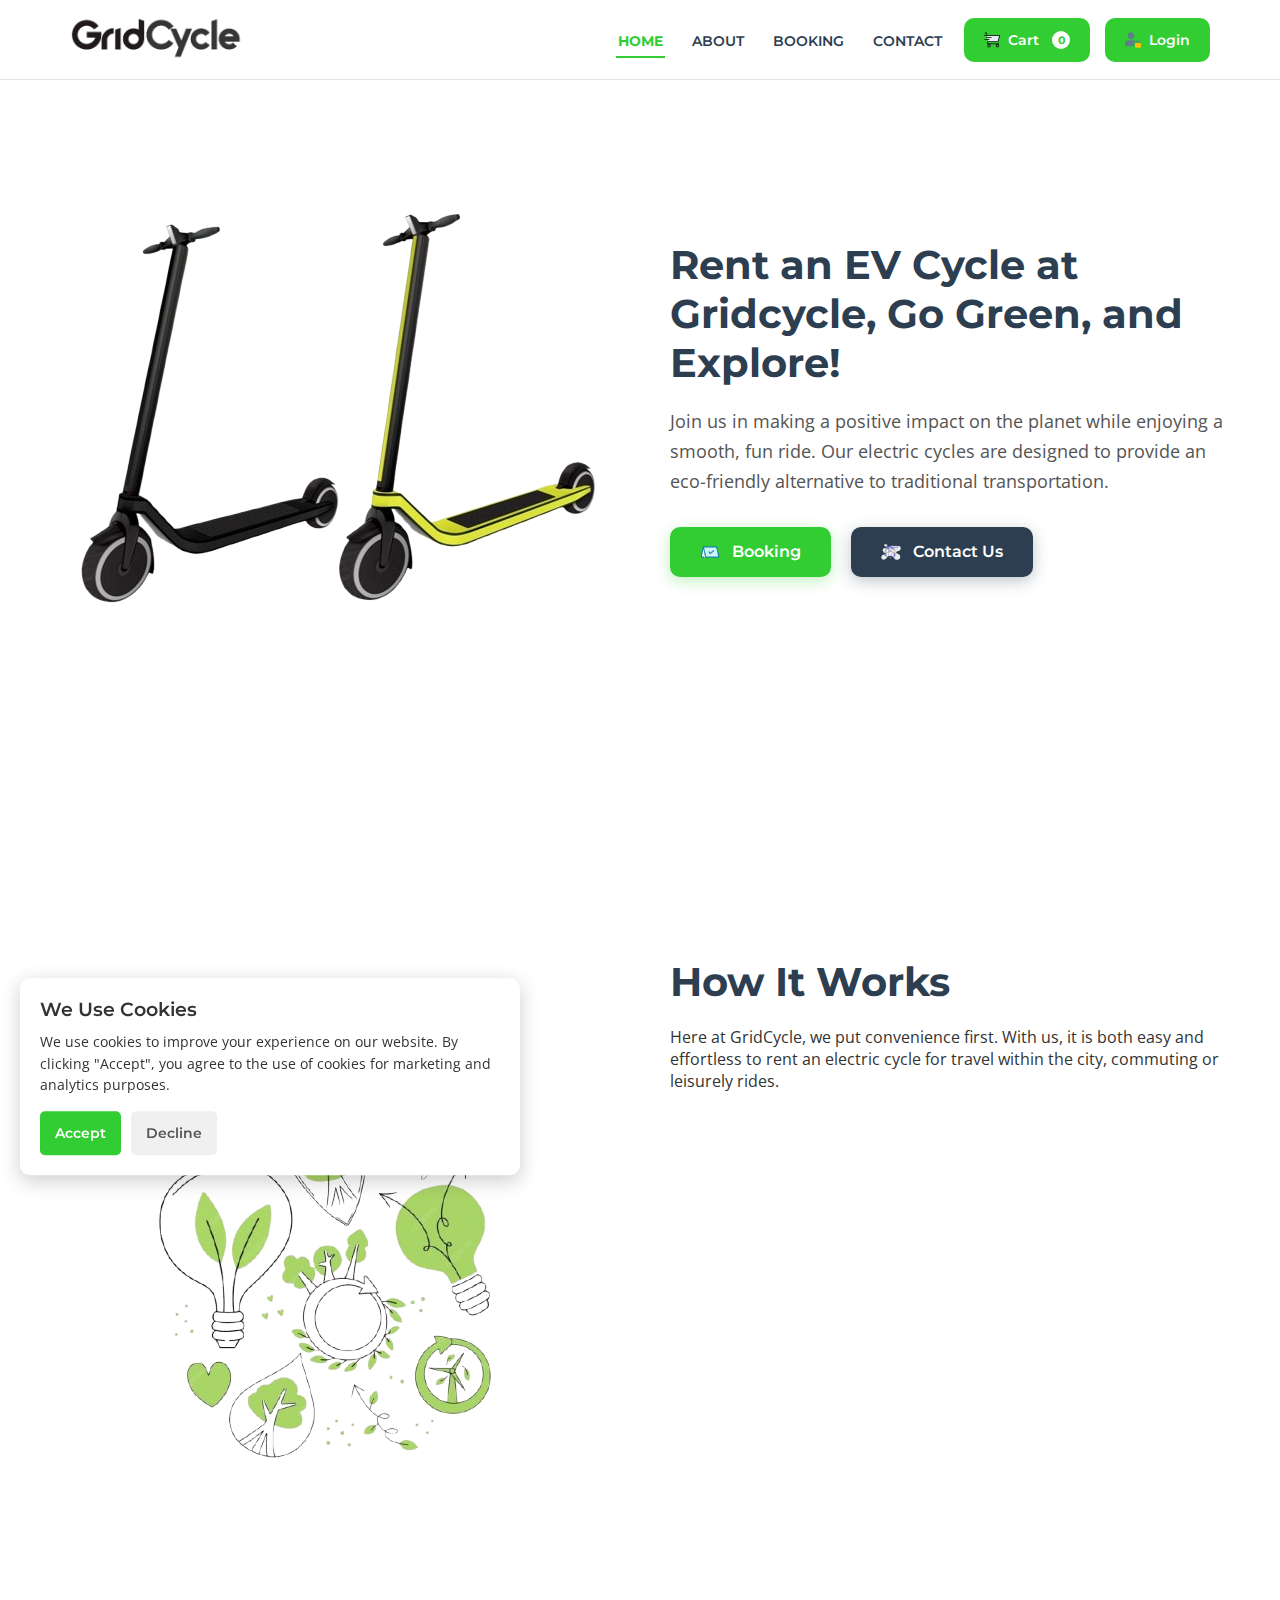
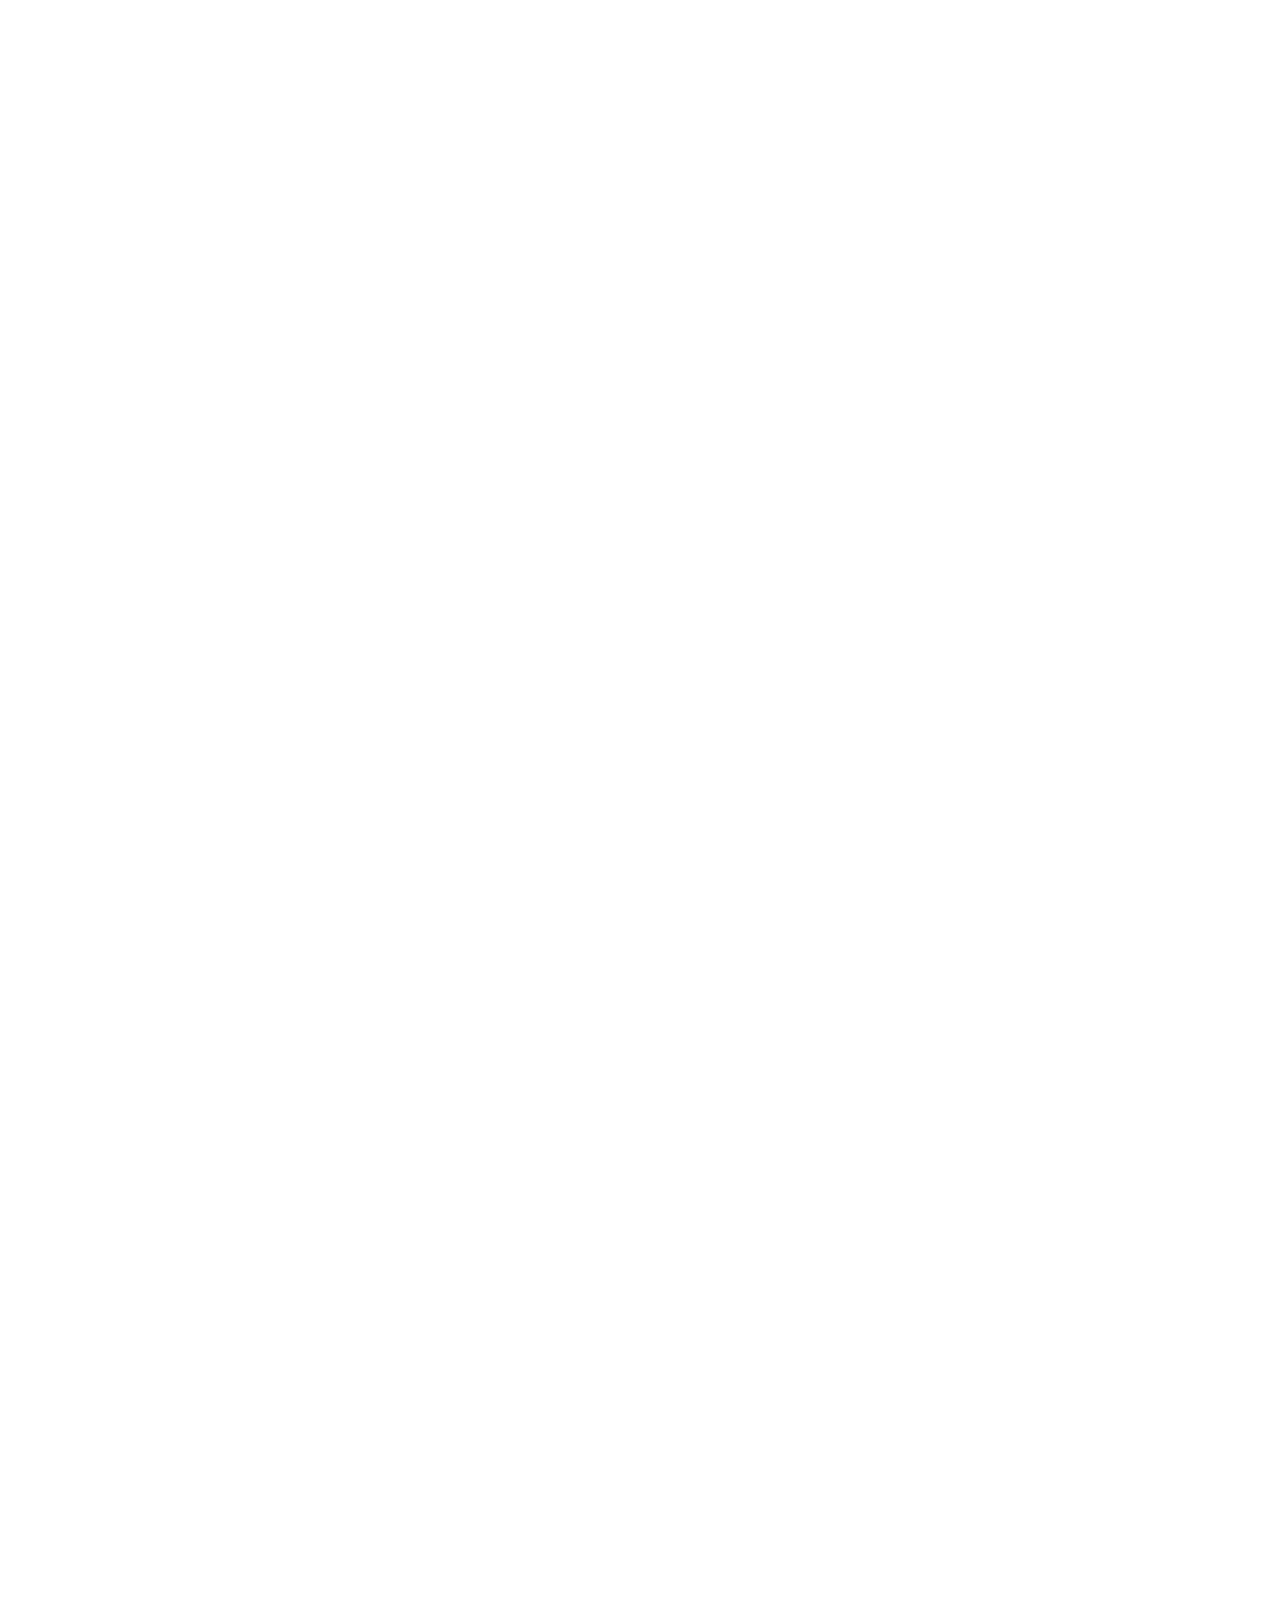
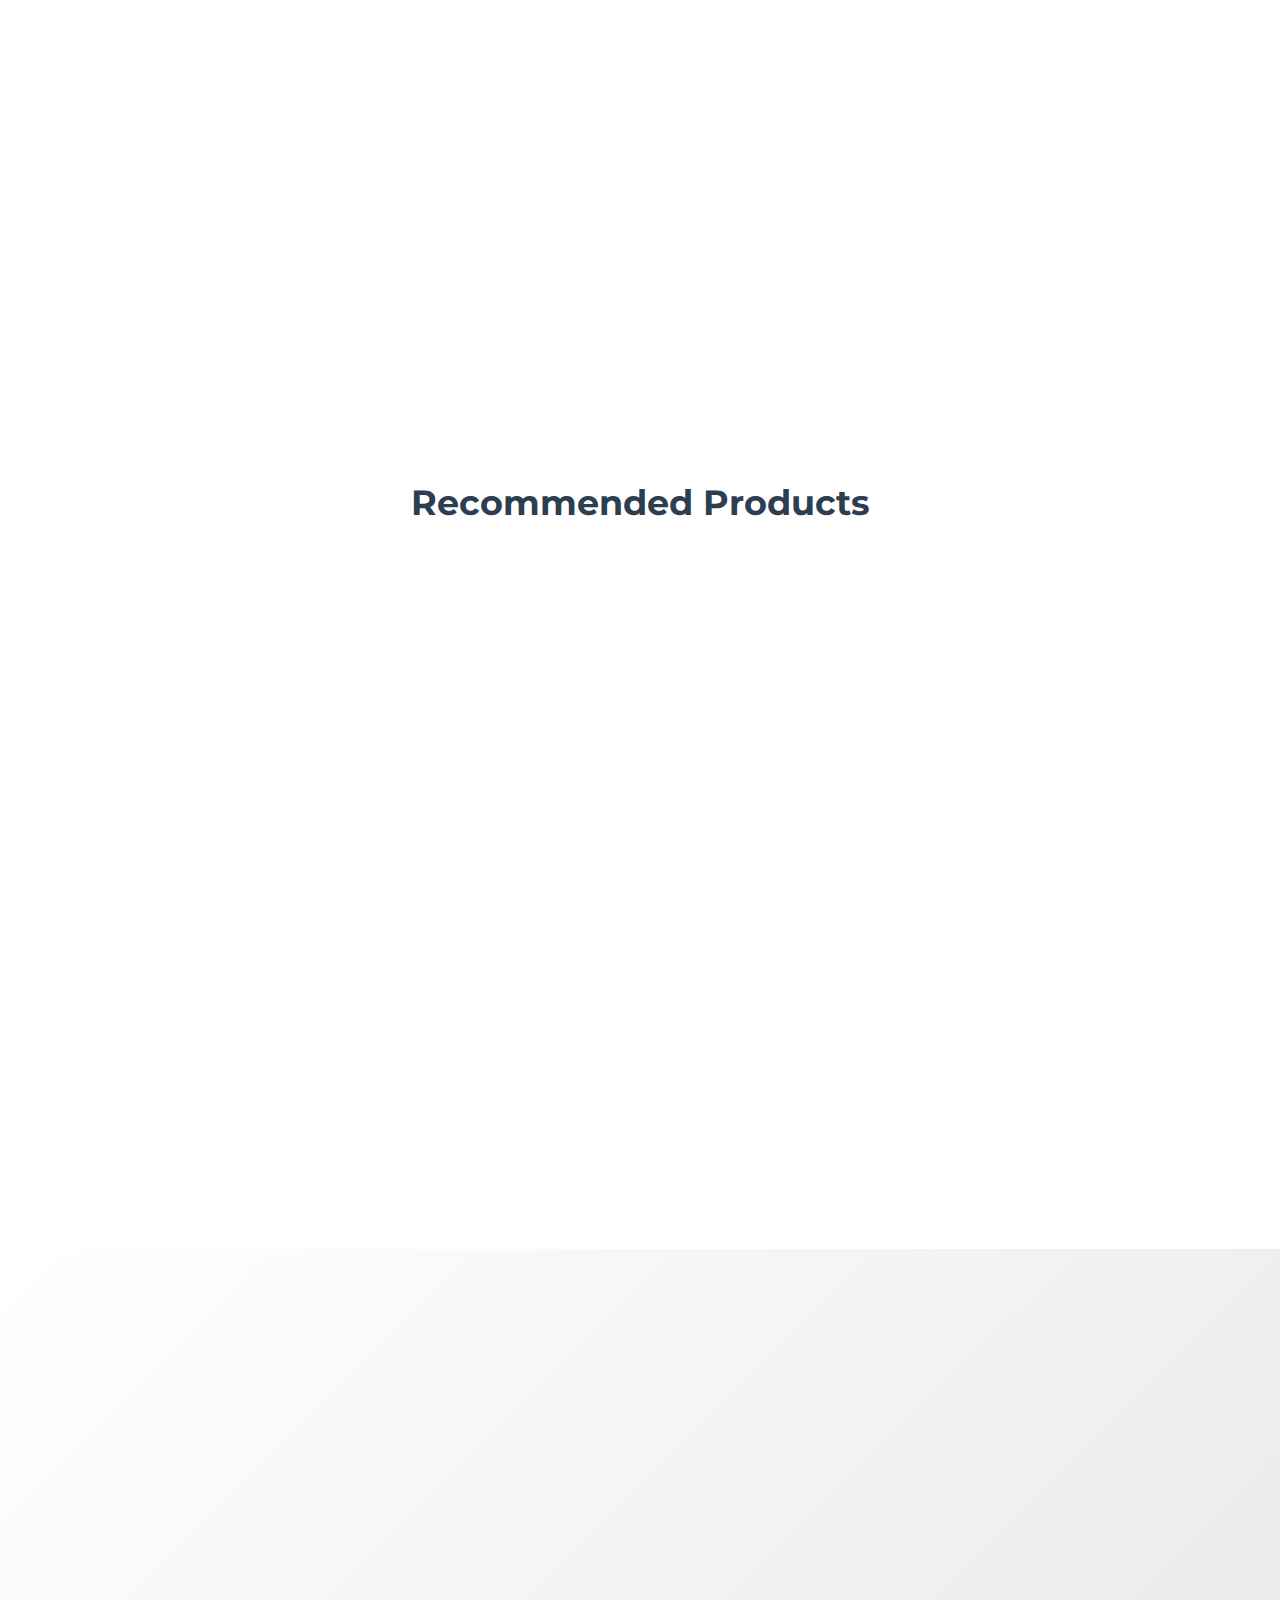
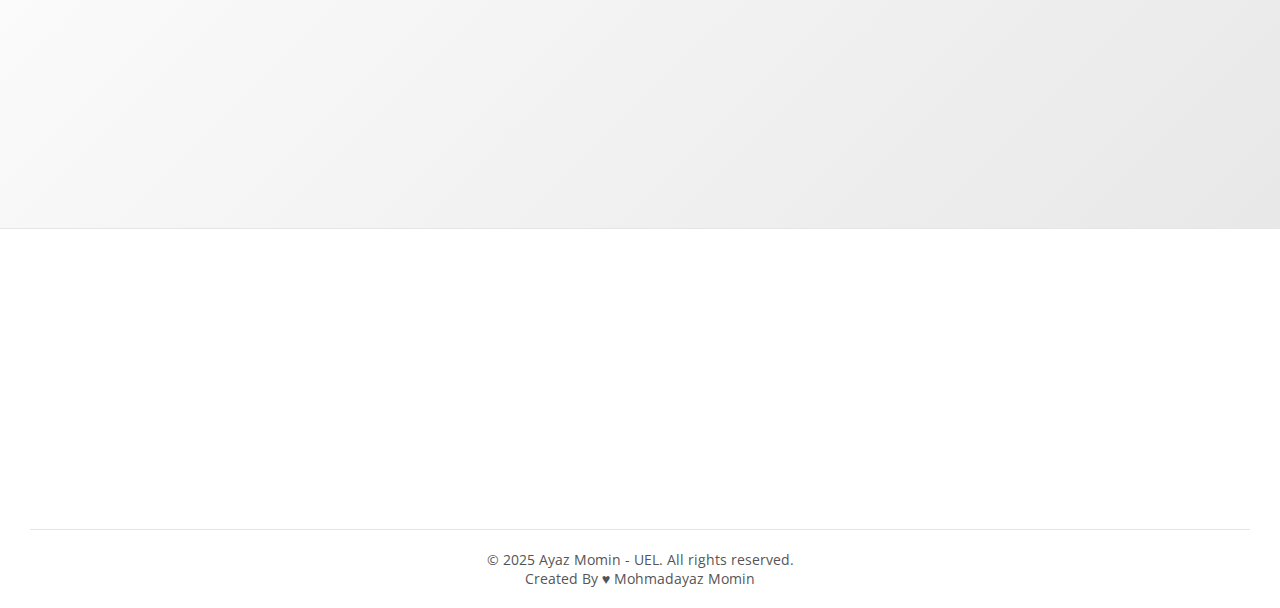
==== index.html @ 5d43e517 "Initial commit" ====
<!DOCTYPE html>
<html lang="en">
   <head>
      <meta charset="UTF-8" />
      <meta name="viewport" content="width=device-width, initial-scale=1.0, minimum-scale=1.0, maximum-scale=1.0, user-scalable=no" />
      <meta name="apple-mobile-web-app-capable" content="yes" />
      <title>Gridcycle - EV Bike Rentals</title>
      <link rel="stylesheet" href="https://cdnjs.cloudflare.com/ajax/libs/font-awesome/6.0.0/css/all.min.css" />
      <link href="https://fonts.googleapis.com/css2?family=Montserrat:wght@300;400;600;700&family=Open+Sans:wght@300;400;600&display=swap" rel="stylesheet" />
      <link rel="stylesheet" href="assets/css/style.css"/>
      <link rel="icon" href="assets/img/favico.ico" />
   </head>
   <body>
      <nav id="navbar">
         <div class="nav-wrapper">
            <div class="logo">
               <a href="index.html"><img src="assets/img/logo.png" alt="Logo" /></a>
            </div>
            <div class="nav-content-right">
               <ul id="menu">
                  <li><a href="index.html" class="active">Home</a></li>
                  <li><a href="about.html">About</a></li>
                  <li><a href="booking.html">Booking</a></li>
                  <li><a href="contact.html">Contact</a></li>
                  <div class="mobile-nav-buttons">
                     <button class="nav-btn cart-btn" id="cartButton">
                     <img src="assets/img/icons/cart.png" alt="Cart" class="btn-icon" />
                     <span>Cart</span>
                     <span class="cart-count" id="cartCount">0</span>
                     </button>
                     <button class="nav-btn login-btn" id="loginButton">
                     <img src="assets/img/icons/user.png" alt="Login" class="btn-icon" />
                     <span>Login</span>
                     </button>
                  </div>
               </ul>
               <div class="nav-buttons">
                  <button class="nav-btn cart-btn" id="cartButton">
                  <img src="assets/img/icons/cart.png" alt="Cart" class="btn-icon" />
                  <span>Cart</span>
                  <span class="cart-count" id="cartCount">0</span>
                  </button>
                  <button class="nav-btn login-btn" id="loginButton">
                  <img src="assets/img/icons/user.png" alt="Login" class="btn-icon" />
                  <span>Login</span>
                  </button>
               </div>
               <div id="hamburger">
                  <span></span>
                  <span></span>
                  <span></span>
               </div>
            </div>
         </div>
      </nav>
      <div class="toast-container" id="toastContainer"></div>
      <section class="hero-section first-hero">
         <div class="hero-container">
            <div class="hero-image">
               <img src="assets/img/cyle-m.png" alt="Electric Cycle" />
            </div>
            <div class="hero-text">
               <h1 class="heading">
                  Rent an EV Cycle at Gridcycle, Go Green, and Explore!
               </h1>
               <p class="lead">
                  Join us in making a positive impact on the planet while enjoying a
                  smooth, fun ride. Our electric cycles are designed to provide an
                  eco-friendly alternative to traditional transportation.
               </p>
               <div class="button-group">
                  <button class="btn primary-btn" id="openBookingModal">
                  <img
                     src="assets/img/icons/reserved.png"
                     alt="Booking"
                     class="btn-icon-large"
                     />
                  <span>Booking</span>
                  </button>
                  <button class="btn secondary-btn">
                  <img
                     src="assets/img/icons/call-center.png"
                     alt="Contact"
                     class="btn-icon-large"
                     />
                  <span>Contact Us</span>
                  </button>
               </div>
            </div>
         </div>
      </section>
      <section class="hero-section how-it-works">
         <div class="hero-container">
            <div class="hero-image">
               <img src="assets/img/how-it-works.png" alt="How It Works" />
            </div>
            <div class="hero-text">
               <h1 class="heading">How It Works</h1>
               <p class="subtext">Here at GridCycle, we put convenience first. With us, it is both easy and effortless to
                  rent an electric cycle for travel within the city, commuting or leisurely rides.
               </p>
               <ul class="features-list">
                  <li class="feature-item">
                     <div class="feature-bullet"></div>
                     <div class="feature-content">
                        <h3 class="feature-title">Pick the Right Cycle for You</h3>
                        <p class="feature-desc">
                           Head over to our website and navigate through
                           our inventory of electric cycles via book now page. Our collection contains
                           multiple models, so whether you want a fast riding e-bike for long journeys, or
                           a Cruiser City Bike for a short trip around the city, we have it all. Based on your
                           bicycling preferences, select the cycle which you deem most appropriate.
                        </p>
                     </div>
                  </li>
                  <li class="feature-item">
                     <div class="feature-bullet"></div>
                     <div class="feature-content">
                        <h3 class="feature-title">Select the Rental Date & Time</h3>
                        <p class="feature-desc">After choosing your cycle, it's time to check
                           what rental period would suit you best. To make it as convenient as possible,
                           we also cater to flexible rental durations, so feel free to select anywhere from
                           a couple of hours to a full day, or longer.
                        </p>
                     </div>
                  </li>
                  <li class="feature-item">
                     <div class="feature-bullet"></div>
                     <div class="feature-content">
                        <h3 class="feature-title">Reserve a Cycle</h3>
                        <p class="feature-desc">Now that you have made a selection on the cycle and rental
                           duration, it's time to book the ride. We guarantee that it will take you just a
                           couple of clicks.It is time to go on the road. As long as the battery is fully
                           charged , you are good to go.
                        </p>
                     </div>
                  </li>
               </ul>
            </div>
         </div>
      </section>
      <section class="hero-section why-choose">
         <div class="hero-container">
            <div class="hero-image">
               <img src="assets/img/why-choose.png" alt="Why Choose GridCycle" />
            </div>
            <div class="hero-text">
               <h1 class="heading">Why Choose GridCycle?</h1>
               <p class="subtext">
                  GridCycle is not just any electric cycle rental service; we are your partner in eco-
                  friendly transportation solutions.
               </p>
               <ul class="features-list">
                  <li class="feature-item">
                     <div class="feature-bullet"></div>
                     <div class="feature-content">
                        <h3 class="feature-title">Unmatched Convenience</h3>
                        <p class="feature-desc">Renting an electric cycle is made so simple with us.
                           You can find, select, and book your ride with just a few clicks on our
                           comprehensive website. Be it a quick escape or an extended vacation, you will
                           always appreciate our seamless booking system designed for speed and ease.
                        </p>
                     </div>
                  </li>
                  <li class="feature-item">
                     <div class="feature-bullet"></div>
                     <div class="feature-content">
                        <h3 class="feature-title">Premium E-Bikes</h3>
                        <p class="feature-desc">GridCycle offers a range of high-quality electric cycles, catering to diverse client needs. With meticulous maintenance, they ensure smooth, safe journeys, offering both speedy and comfortable models for long-distance and city rides.</p>
                     </div>
                  </li>
                  <li class="feature-item">
                     <div class="feature-bullet"></div>
                     <div class="feature-content">
                        <h3 class="feature-title">Flexible Plans</h3>
                        <p class="feature-desc">We offer flexible rental durations, catering to various customer needs, including multi-day and hourly rentals, with reasonable rates for short or long cycles.</p>
                     </div>
                  </li>
               </ul>
            </div>
         </div>
      </section>
      <section class="hero-section who-we-are">
         <div class="hero-container">
            <div class="hero-image">
               <img src="assets/img/who-we-are.png" alt="Who We Are" />
            </div>
            <div class="hero-text">
               <h1 class="heading">Who We Are</h1>
               <p class="subtext">
                  We provide eco-friendly electric cycle rentals for convenient,
                  affordable transportation. Our goal is to make cycling accessible
                  while promoting a greener, healthier Earth.
               </p>
               <ul class="features-list">
                  <li class="feature-item">
                     <div class="feature-bullet"></div>
                     <div class="feature-content">
                        <h3 class="feature-title">Sustainable Transport</h3>
                        <p class="feature-desc">We actively try to reduce carbon footprints by offering electric cycles instead of cars, which are more eco-friendly.</p>
                     </div>
                  </li>
                  <li class="feature-item">
                     <div class="feature-bullet"></div>
                     <div class="feature-content">
                        <h3 class="feature-title">Easy Booking</h3>
                        <p class="feature-desc">Through our user-friendly website, renting a cycle can take as little as a few clicks, all the while allowing for flexible durations and pickup or delivery bookings.</p>
                     </div>
                  </li>
                  <li class="feature-item">
                     <div class="feature-bullet"></div>
                     <div class="feature-content">
                        <h3 class="feature-title">Quality Bikes</h3>
                        <p class="feature-desc">With our top of the line, well maintained electric bikes, you are guaranteed a smooth and safe ride every single time.</p>
                     </div>
                  </li>
                  <li class="feature-item">
                     <div class="feature-bullet"></div>
                     <div class="feature-content">
                        <h3 class="feature-title">Transparent Pricing</h3>
                        <p class="feature-desc">Putting the environment at the forefront, we do not charge competitive prices with many hidden fees.</p>
                     </div>
                  </li>
                  <li class="feature-item">
                     <div class="feature-bullet"></div>
                     <div class="feature-content">
                        <h3 class="feature-title">Great Support</h3>
                        <p class="feature-desc">Our friendly team works to make your journey as seamless as possible every step of the way, assisting you however we can.</p>
                     </div>
                  </li>
               </ul>
            </div>
         </div>
      </section>
      <section class="products-section">
         <div class="section-header">
            <h2>Recommended Products</h2>
         </div>
         <div class="products-container">
            <div class="product-card">
               <div class="product-image">
                  <img src="assets/img/products/product-1.png" alt="Gridcycle Pro" />
               </div>
               <h3 class="product-name">Gridcycle Pro</h3>
               <ul class="product-features">
                  <li>40km range</li>
                  <li>3 hour charge</li>
                  <li>Smart display</li>
               </ul>
               <button
                  class="btn primary-btn product-btn book-now-btn"
                  data-product="Gridcycle Pro"
                  data-price="15"
                  >
               Book Now
               </button>
            </div>
            <div class="product-card">
               <div class="product-image">
                  <img src="assets/img/products/product-2.png" alt="Gridcycle Lite" />
               </div>
               <h3 class="product-name">Gridcycle Lite</h3>
               <ul class="product-features">
                  <li>30km range</li>
                  <li>2.5 hour charge</li>
                  <li>Lightweight frame</li>
               </ul>
               <button
                  class="btn primary-btn product-btn book-now-btn"
                  data-product="Gridcycle Lite"
                  data-price="12"
                  >
               Book Now
               </button>
            </div>
            <div class="product-card">
               <div class="product-image">
                  <img src="assets/img/products/product-3.png" alt="Gridcycle Tour" />
               </div>
               <h3 class="product-name">Gridcycle Tour</h3>
               <ul class="product-features">
                  <li>50km range</li>
                  <li>4 hour charge</li>
                  <li>Comfort seat</li>
               </ul>
               <button
                  class="btn primary-btn product-btn book-now-btn"
                  data-product="Gridcycle Tour"
                  data-price="18"
                  >
               Book Now
               </button>
            </div>
         </div>
      </section>
      <section class="cta-section">
         <div class="cta-container">
            <div class="cta-card">
               <h2 class="cta-heading">Try Gridcycle's EV Ride Today</h2>
               <p class="cta-text">
                  Experience the future of transportation with Gridcycle's electric cycles. Enjoy a smooth, eco-friendly ride and discover the convenience of our rental services.
               </p>
               <div class="cta-buttons">
                  <button class="btn cta-btn-white">
                  <i class="fas fa-calendar-check"></i> Book Free Demo
                  </button>
                  <button class="btn cta-btn-green">
                  <i class="fas fa-building"></i> Enterprise Solutions
                  </button>
               </div>
            </div>
         </div>
      </section>
      <footer class="footer">
         <div class="footer-container">
            <div class="footer-left">
               <div class="footer-logo">
                  <img src="assets/img/logo.png" alt="Gridcycle Logo" />
               </div>
               <p class="footer-tagline">Ride Green, Live Clean with GridCycle.</p>
               <div class="footer-contact">
                  <p>24, St George's Avenue, London, United Kindgom</p>
                  <p>Call: +44 7553559944</p>
                  <p>Email: info@gridcycle.com</p>
               </div>
            </div>
            <div class="footer-right">
               <div class="footer-sitemap">
                  <h4>Quick Links</h4>
                  <ul>
                     <li><a href="index.html">Home</a></li>
                     <li><a href="about.html">About</a></li>
                     <li><a href="booking.html">Services</a></li>
                     <li><a href="contact.html">Contact</a></li>
                     <li><a href="cart.html">Cart</a></li>
                     <li><a href="login.html">Login</a></li>
                  </ul>
               </div>
            </div>
         </div>
         <div class="footer-bottom">
            <p>
               &copy; 2025 Ayaz Momin - UEL. All rights reserved.
            </p>
            <p>Created By &#x2665; Mohmadayaz Momin</p>
            </p>
         </div>
      </footer>
      <div class="modal-overlay" id="bookingModal">
         <div class="booking-modal">
            <button class="close-modal" id="closeModal">&times;</button>
            <div class="modal-header">
               <h2>Book Your E-Bike</h2>
            </div>
            <div class="booking-steps">
               <div class="step active" id="step1">
                  <div class="step-number">1</div>
                  <div class="step-title">Select Date</div>
               </div>
               <div class="step" id="step2">
                  <div class="step-number">2</div>
                  <div class="step-title">Select Time</div>
               </div>
               <div class="step" id="step3">
                  <div class="step-number">3</div>
                  <div class="step-title">Duration</div>
               </div>
               <div class="step" id="step4">
                  <div class="step-number">4</div>
                  <div class="step-title">Location</div>
               </div>
               <div class="step" id="step5">
                  <div class="step-number">5</div>
                  <div class="step-title">Review</div>
               </div>
            </div>
            <div class="step-content active" id="dateSelection">
               <div class="calendar-container">
                  <div class="calendar-header">
                     <h3 class="calendar-title" id="currentMonthYear">June 2023</h3>
                     <div class="calendar-nav">
                        <button id="prevMonth">&lt;</button>
                        <button id="nextMonth">&gt;</button>
                     </div>
                  </div>
                  <div class="calendar-grid" id="calendarDaysHeader">
                     <div class="calendar-day-header">Sun</div>
                     <div class="calendar-day-header">Mon</div>
                     <div class="calendar-day-header">Tue</div>
                     <div class="calendar-day-header">Wed</div>
                     <div class="calendar-day-header">Thu</div>
                     <div class="calendar-day-header">Fri</div>
                     <div class="calendar-day-header">Sat</div>
                  </div>
                  <div class="calendar-grid" id="calendarDates"></div>
               </div>
               <div class="modal-actions">
                  <button class="modal-btn back" disabled>Back</button>
                  <button class="modal-btn next" id="toTimeSelection">Next</button>
               </div>
            </div>
            <div class="step-content" id="timeSelection">
               <div class="time-slots-container">
                  <h3 class="time-slots-header">Select Time Slot</h3>
                  <div class="time-slots-grid" id="timeSlots"></div>
               </div>
               <div class="modal-actions">
                  <button class="modal-btn back" id="backToDateSelection">
                  Back
                  </button>
                  <button class="modal-btn next" id="toDurationSelection">
                  Next
                  </button>
               </div>
            </div>
            <div class="step-content" id="durationSelection">
               <div class="duration-container">
                  <h3 class="duration-header">Select Rental Duration</h3>
                  <div class="duration-options">
                     <div class="duration-option" data-hours="1">1 hour</div>
                     <div class="duration-option" data-hours="2">2 hours</div>
                     <div class="duration-option" data-hours="4">4 hours</div>
                     <div class="duration-option" data-hours="8">8 hours</div>
                     <div class="duration-option" data-hours="24">1 day</div>
                     <div class="duration-option" data-hours="48">2 days</div>
                     <div class="duration-option" data-hours="72">3 days</div>
                     <div class="duration-option" data-hours="168">1 week</div>
                  </div>
               </div>
               <div class="modal-actions">
                  <button class="modal-btn back" id="backToTimeSelection">
                  Back
                  </button>
                  <button class="modal-btn next" id="toLocationSelection">
                  Next
                  </button>
               </div>
            </div>
            <div class="step-content" id="locationSelection">
               <div class="location-container">
                  <h3 class="location-header">Select Drop-off Location</h3>
                  <input
                     type="text"
                     class="location-input"
                     id="dropoffLocation"
                     placeholder="Enter drop-off location or use current location"
                     />
                  <button class="btn primary-btn" id="useCurrentLocation" style="margin-top: 15px">
                  <i class="fas fa-location-arrow"></i> Use Current Location
                  </button>
               </div>
               <div class="modal-actions">
                  <button class="modal-btn back" id="backToDurationSelection">
                  Back
                  </button>
                  <button class="modal-btn next" id="toReview">Next</button>
               </div>
            </div>
            <div class="step-content" id="reviewSelection">
               <div id="reviewContent">
                  <h3>Your Booking Details</h3>
                  <p id="reviewDate">Date:</p>
                  <p id="reviewTime">Time:</p>
                  <p id="reviewDuration">Duration:</p>
                  <p id="reviewLocation">Location:</p>
                  <p id="reviewProduct">Product:</p>
                  <p id="reviewPrice">Total Price:</p>
               </div>
               <div class="modal-actions">
                  <button class="modal-btn back" id="backToLocationSelection">
                  Back
                  </button>
                  <button class="modal-btn complete" id="completeBooking">
                  Add to Cart
                  </button>
               </div>
            </div>
         </div>
      </div>
      <div class="modal-overlay" id="loginRequiredModal" style="display: none">
         <div class="booking-modal">
            <button class="close-modal" id="closeLoginModal">&times;</button>
            <div class="login-required">
               <h3>Login Required</h3>
               <p>
                  You need to be logged in to proceed to checkout. Please login or
                  create an account to continue.
               </p>
               <div class="login-required-buttons">
                  <button class="btn primary-btn" id="goToLogin">Login</button>
                  <button class="btn secondary-btn" id="goToSignup">Sign Up</button>
               </div>
            </div>
         </div>
      </div>
      <div class="cookies-alert" id="cookiesAlert">
         <div class="cookies-content">
            <h3 class="cookies-title">We Use Cookies</h3>
            <p class="cookies-text">
               We use cookies to improve your experience on our website. By clicking
               "Accept", you agree to the use of cookies for marketing and analytics
               purposes.
            </p>
         </div>
         <div class="cookies-buttons">
            <button class="cookies-btn accept" id="acceptCookies">Accept</button>
            <button class="cookies-btn decline" id="declineCookies">Decline</button>
         </div>
      </div>
      <script src="assets/js/home.js"></script>
   </body>
</html>
---- assets/css/style.css ----
* {
  margin: 0;
  padding: 0;
  box-sizing: border-box;
  -webkit-tap-highlight-color: transparent;
}

html {
  scroll-behavior: smooth;
}

body {
  font-family: "Open Sans", sans-serif;
  background: #fff;
  color: #333;
  overflow-x: hidden;
  text-rendering: optimizeLegibility;
  -webkit-font-smoothing: antialiased;
}

#navbar {
  position: fixed;
  top: 0;
  width: 100%;
  z-index: 1000;
  height: 80px;
  background: white;
  border-bottom: 1px solid rgba(0, 0, 0, 0.1);
  transition: all 0.4s ease;
  -webkit-backface-visibility: hidden;
}

#navbar.scrolled {
  box-shadow: 0 4px 15px rgba(0, 0, 0, 0.1);
  height: 70px;
}

.nav-wrapper {
  display: flex;
  justify-content: space-between;
  align-items: center;
  max-width: 1200px;
  margin: 0 auto;
  padding: 0 30px;
  height: 100%;
}

.nav-content-right {
  display: flex;
  align-items: center;
  margin-left: auto;
}

.logo img {
  height: 45px;
  transition: transform 0.3s cubic-bezier(0.175, 0.885, 0.32, 1.275);
}

.logo:hover img {
  transform: scale(1.1) rotate(-5deg);
}

#menu {
  display: flex;
  list-style: none;
  align-items: center;
  margin-right: 20px;
}

#menu li {
  margin-left: 25px;
  position: relative;
}

#menu li:first-child {
  margin-left: 0;
}

#menu li a {
  color: #2c3e50;
  text-decoration: none;
  font-family: "Montserrat", sans-serif;
  font-size: 14px;
  font-weight: 600;
  text-transform: uppercase;
  padding: 8px 2px;
  transition: all 0.3s ease;
  position: relative;
}

#menu li a::after {
  content: "";
  position: absolute;
  width: 0;
  height: 2px;
  bottom: 0;
  left: 0;
  background-color: #32cd32;
  transition: width 0.3s ease;
}

#menu li a:hover::after,
#menu li a.active::after {
  width: 100%;
}

#menu li a:hover {
  color: #32cd32;
}

#menu li a.active {
  color: #32cd32;
  font-weight: 700;
}

.nav-buttons {
  display: flex;
  gap: 15px;
}

.nav-btn {
  display: flex;
  align-items: center;
  gap: 8px;
  padding: 10px 20px;
  background: #32cd32;
  color: white;
  border: none;
  border-radius: 10px;
  font-family: "Montserrat", sans-serif;
  font-size: 14px;
  font-weight: 600;
  cursor: pointer;
  transition: all 0.3s cubic-bezier(0.175, 0.885, 0.32, 1.275);
  min-height: 44px;
}

.nav-btn:hover {
  background: #28a428;
  transform: translateY(-3px);
  box-shadow: 0 5px 15px rgba(50, 205, 50, 0.4);
}

.btn-icon {
  width: 16px;
  height: 16px;
  object-fit: contain;
  transition: transform 0.3s ease;
}

.nav-btn:hover .btn-icon {
  transform: rotate(10deg) scale(1.1);
}

.cart-count {
  background: white;
  color: #32cd32;
  border-radius: 50%;
  width: 18px;
  height: 18px;
  display: flex;
  align-items: center;
  justify-content: center;
  font-size: 11px;
  margin-left: 5px;
  font-weight: 700;
}

#hamburger {
  display: none;
  cursor: pointer;
  width: 30px;
  height: 20px;
  position: relative;
  margin-left: 20px;
  z-index: 1001;
  flex-direction: column;
  justify-content: space-between;
}

#hamburger span {
  display: block;
  height: 3px;
  width: 100%;
  background: #32cd32;
  border-radius: 3px;
  transition: all 0.3s ease;
  transform-origin: left center;
}

#hamburger.active span:nth-child(1) {
  transform: rotate(45deg) translate(1px, -1px);
}

#hamburger.active span:nth-child(2) {
  opacity: 0;
  width: 0;
}

#hamburger.active span:nth-child(3) {
  transform: rotate(-45deg) translate(1px, 1px);
}

.mobile-nav-buttons {
  display: none;
  flex-direction: column;
  gap: 15px;
  padding: 20px 30px;
  border-top: 1px solid #eee;
  width: 100%;
}

.mobile-nav-buttons .nav-btn {
  width: 100%;
  justify-content: center;
}

@media (max-width: 768px) {
  #menu {
    position: fixed;
    top: 80px;
    left: 0;
    width: 100%;
    background: white;
    flex-direction: column;
    padding: 0;
    box-shadow: 0 10px 20px rgba(0, 0, 0, 0.1);
    transform: translateY(-150%);
    transition: transform 0.4s ease;
    z-index: 999;
    margin-right: 0;
    height: calc(100vh - 80px);
    overflow-y: auto;
  }

  #menu.active {
    transform: translateY(0);
  }

  #menu li {
    margin: 0;
    width: 100%;
    padding: 0 30px;
  }

  #menu li a {
    display: block;
    padding: 15px 0;
    font-size: 16px;
  }

  .nav-buttons {
    display: none;
  }

  #hamburger {
    display: flex;
  }
}

.hero-section {
  padding: 120px 30px;
  margin-top: 80px;
  opacity: 0;
  transform: translateY(20px);
  animation: fadeInUp 0.8s forwards;
  background-color: white;
}

.first-hero {
  animation-delay: 0.2s;
  margin-top: 0;
  padding-top: 180px;
}

.how-it-works {
  animation-delay: 0.3s;
}

.why-choose {
  animation-delay: 0.4s;
}

.who-we-are {
  animation-delay: 0.5s;
}

@keyframes fadeInUp {
  to {
    opacity: 1;
    transform: translateY(0);
  }
}

.hero-container {
  max-width: 1200px;
  margin: 0 auto;
  display: flex;
  align-items: center;
  gap: 60px;
}

.how-it-works .hero-container {
  flex-direction: row;
}

.why-choose .hero-container {
  flex-direction: row-reverse;
}

.who-we-are .hero-container {
  flex-direction: row;
}

.hero-text {
  flex: 1;
}

.hero-image {
  flex: 1;
  display: flex;
  justify-content: center;
  align-items: center;
  perspective: 1000px;
}

.hero-image img {
  max-width: 100%;
  height: auto;
  max-height: 500px;
  object-fit: contain;
  transition: all 0.5s ease;
  transform-style: preserve-3d;
}

.hero-image:hover img {
  transform: translateZ(20px) rotateY(5deg) scale(1.03);
  filter: drop-shadow(0 15px 30px rgba(0, 0, 0, 0.15));
}

.heading {
  font-family: "Montserrat", sans-serif;
  font-size: 2.5rem;
  font-weight: 700;
  margin-bottom: 20px;
  color: #2c3e50;
  position: relative;
  display: inline-block;
  transition: all 0.3s ease;
}

.heading:hover {
  color: #32cd32;
  transform: translateX(5px);
}

.lead {
  font-size: 1.1rem;
  line-height: 1.7;
  margin-bottom: 30px;
  color: #555;
  transition: all 0.3s ease;
}

.lead:hover {
  color: #333;
}

.who-we-are .subtext {
  text-align: left;
  margin-bottom: 30px;
  font-size: 1.1rem;
  line-height: 1.7;
  color: #555;
  transition: all 0.3s ease;
}

.who-we-are .subtext:hover {
  color: #333;
}

.button-group {
  display: flex;
  gap: 20px;
}

.btn {
  padding: 15px 30px;
  font-family: "Montserrat", sans-serif;
  font-size: 1rem;
  font-weight: 600;
  border-radius: 10px;
  cursor: pointer;
  display: flex;
  align-items: center;
  gap: 12px;
  transition: all 0.3s ease;
  position: relative;
  overflow: hidden;
  min-height: 48px;
}

.btn::after {
  content: "";
  position: absolute;
  top: 0;
  left: 0;
  width: 100%;
  height: 100%;
  background: rgba(255, 255, 255, 0.1);
  transform: translateX(-100%);
  transition: transform 0.4s ease;
}

.btn:hover::after {
  transform: translateX(0);
}

.primary-btn {
  background: #32cd32;
  color: white;
  border: none;
  box-shadow: 0 4px 15px rgba(50, 205, 50, 0.3);
}

.primary-btn:hover {
  background: #28a428;
  transform: translateY(-3px);
  box-shadow: 0 8px 25px rgba(50, 205, 50, 0.4);
}

.secondary-btn {
  background: #2c3e50;
  color: white;
  border: none;
  box-shadow: 0 4px 15px rgba(44, 62, 80, 0.3);
}

.secondary-btn:hover {
  background: #34495e;
  transform: translateY(-3px);
  box-shadow: 0 8px 25px rgba(44, 62, 80, 0.4);
}

.btn-icon-large {
  width: 20px;
  height: 20px;
  object-fit: contain;
  transition: transform 0.3s ease;
}

.btn:hover .btn-icon-large {
  transform: rotate(10deg) scale(1.2);
}

.features-list {
  list-style: none;
  padding-left: 0;
  margin: 30px 0;
}

.feature-item {
  position: relative;
  margin-bottom: 20px;
  padding-left: 30px;
  opacity: 0;
  transform: translateX(-20px);
  transition: all 0.5s cubic-bezier(0.175, 0.885, 0.32, 1.275);
  cursor: pointer;
}

.feature-bullet {
  position: absolute;
  left: 0;
  top: 8px;
  width: 12px;
  height: 12px;
  background-color: #32cd32;
  border-radius: 50%;
  transition: all 0.3s ease;
}

.feature-item:hover .feature-bullet,
.feature-item:active .feature-bullet,
.feature-item.active-touch .feature-bullet {
  transform: scale(1.3);
  box-shadow: 0 0 0 3px rgba(50, 205, 50, 0.2);
}

.feature-title {
  font-family: "Montserrat", sans-serif;
  font-size: 1.1rem;
  font-weight: 600;
  color: #2c3e50;
  margin-bottom: 5px;
  transition: all 0.3s ease;
}

.feature-item:hover .feature-title,
.feature-item:active .feature-title,
.feature-item.active-touch .feature-title {
  color: #32cd32;
  transform: translateX(5px);
}

.feature-desc {
  font-size: 0.95rem;
  line-height: 1.6;
  color: #555;
}

.products-section {
  padding: 80px 30px;
  background: white;
}

.section-header {
  text-align: center;
  margin-bottom: 50px;
}

.section-header h2 {
  font-family: "Montserrat", sans-serif;
  font-size: 2.2rem;
  color: #2c3e50;
}

.products-container {
  display: grid;
  grid-template-columns: repeat(auto-fit, minmax(300px, 1fr));
  gap: 30px;
  max-width: 1200px;
  margin: 0 auto;
  padding: 0 20px;
}

.product-card {
  background: white;
  border-radius: 20px;
  padding: 30px;
  border: 2px solid #000;
  text-align: center;
  transition: all 0.3s ease;
  opacity: 0;
  transform: translateY(30px);
  box-shadow: 0 5px 15px rgba(0, 0, 0, 0.05);
}

.product-card:hover {
  transform: translateY(-10px);
  box-shadow: 0 15px 30px rgba(0, 0, 0, 0.1);
}

.product-image {
  margin-bottom: 20px;
  overflow: hidden;
  border-radius: 15px;
  transition: all 0.3s ease;
}

.product-image img {
  width: 100%;
  border: 1px solid #000;
  transition: transform 0.3s ease;
}

.product-card:hover .product-image img {
  transform: scale(1.05);
}

.product-name {
  font-family: "Montserrat", sans-serif;
  font-size: 1.5rem;
  margin-bottom: 15px;
  color: #2c3e50;
  transition: all 0.3s ease;
}

.product-card:hover .product-name {
  color: #32cd32;
}

.product-features {
  list-style: none;
  margin-bottom: 25px;
  text-align: left;
  padding-left: 20px;
}

.product-features li {
  font-family: "Open Sans", sans-serif;
  margin-bottom: 10px;
  position: relative;
  padding-left: 15px;
}

.product-features li:before {
  content: "•";
  color: #32cd32;
  position: absolute;
  left: 0;
}

.product-btn {
  width: 100%;
  justify-content: center;
}

.modal-overlay {
  position: fixed;
  top: 0;
  left: 0;
  right: 0;
  bottom: 0;
  background: rgba(0, 0, 0, 0.7);
  display: flex;
  justify-content: center;
  align-items: center;
  z-index: 2000;
  opacity: 0;
  visibility: hidden;
  transition: all 0.3s ease;
}

.modal-overlay.active {
  opacity: 1;
  visibility: visible;
}

.booking-modal {
  background: white;
  border-radius: 20px;
  width: 90%;
  max-width: 800px;
  max-height: 90vh;
  overflow-y: auto;
  padding: 30px;
  transform: translateY(20px);
  transition: transform 0.3s ease;
  position: relative;
}

.modal-overlay.active .booking-modal {
  transform: translateY(0);
}

.close-modal {
  position: absolute;
  top: 20px;
  right: 20px;
  background: none;
  border: none;
  font-size: 24px;
  cursor: pointer;
  color: #555;
  transition: color 0.3s ease;
}

.close-modal:hover {
  color: #32cd32;
}

.modal-header {
  margin-bottom: 30px;
  text-align: center;
}

.modal-header h2 {
  font-family: "Montserrat", sans-serif;
  font-size: 1.8rem;
  color: #2c3e50;
}

.booking-steps {
  display: flex;
  justify-content: center;
  margin-bottom: 30px;
}

.step {
  display: flex;
  flex-direction: column;
  align-items: center;
  padding: 0 15px;
  position: relative;
}

.step-number {
  width: 40px;
  height: 40px;
  border-radius: 50%;
  background: #f0f0f0;
  display: flex;
  justify-content: center;
  align-items: center;
  font-family: "Montserrat", sans-serif;
  font-weight: 600;
  color: #555;
  margin-bottom: 10px;
  transition: all 0.3s ease;
}

.step.active .step-number {
  background: #32cd32;
  color: white;
}

.step.completed .step-number {
  background: #28a428;
  color: white;
}

.step-title {
  font-family: "Montserrat", sans-serif;
  font-size: 0.9rem;
  color: #555;
}

.step.active .step-title {
  color: #32cd32;
  font-weight: 600;
}

.step.completed .step-title {
  color: #28a428;
}

.step:not(:last-child)::after {
  content: "";
  position: absolute;
  top: 20px;
  right: -30px;
  width: 30px;
  height: 2px;
  background: #f0f0f0;
}

.step.completed:not(:last-child)::after {
  background: #28a428;
}

.step-content {
  display: none;
}

.step-content.active {
  display: block;
}

.calendar-container {
  margin-bottom: 30px;
}

.calendar-header {
  display: flex;
  justify-content: space-between;
  align-items: center;
  margin-bottom: 15px;
}

.calendar-title {
  font-family: "Montserrat", sans-serif;
  font-size: 1.2rem;
  color: #2c3e50;
}

.calendar-nav {
  display: flex;
  gap: 10px;
}

.calendar-nav button {
  background: #f0f0f0;
  border: none;
  border-radius: 5px;
  padding: 5px 10px;
  cursor: pointer;
  transition: all 0.3s ease;
}

.calendar-nav button:hover {
  background: #32cd32;
  color: white;
}

.calendar-grid {
  display: grid;
  grid-template-columns: repeat(7, 1fr);
  gap: 10px;
}

.calendar-day-header {
  text-align: center;
  font-family: "Montserrat", sans-serif;
  font-size: 0.9rem;
  color: #555;
  padding: 5px;
}

.calendar-day {
  aspect-ratio: 1;
  display: flex;
  justify-content: center;
  align-items: center;
  border-radius: 10px;
  cursor: pointer;
  transition: all 0.3s ease;
  position: relative;
}

.calendar-day:hover {
  background: #f0f0f0;
}

.calendar-day.selected {
  background: #32cd32;
  color: white;
}

.calendar-day.disabled {
  color: #ccc;
  cursor: not-allowed;
}

.calendar-day.disabled:hover {
  background: transparent;
}

.calendar-day.today {
  font-weight: bold;
  color: #32cd32;
}

.calendar-day.selected.today {
  color: white;
}

.duration-container {
  margin-top: 30px;
}

.duration-header {
  font-family: "Montserrat", sans-serif;
  font-size: 1.2rem;
  color: #2c3e50;
  margin-bottom: 15px;
}

.duration-options {
  display: flex;
  flex-wrap: wrap;
  gap: 10px;
}

.duration-option {
  padding: 10px 15px;
  background: #f0f0f0;
  border-radius: 5px;
  cursor: pointer;
  transition: all 0.3s ease;
}

.duration-option:hover {
  background: #32cd32;
  color: white;
}

.duration-option.selected {
  background: #32cd32;
  color: white;
}

.location-container {
  margin-top: 30px;
}

.location-header {
  font-family: "Montserrat", sans-serif;
  font-size: 1.2rem;
  color: #2c3e50;
  margin-bottom: 15px;
}

.location-input {
  width: 100%;
  padding: 12px 15px;
  border: 1px solid #ddd;
  border-radius: 8px;
  font-family: "Open Sans", sans-serif;
  font-size: 1rem;
  transition: all 0.3s ease;
}

.location-input:focus {
  border-color: #32cd32;
  outline: none;
  box-shadow: 0 0 0 3px rgba(50, 205, 50, 0.2);
}

.time-slots-container {
  margin-top: 30px;
}

.time-slots-header {
  font-family: "Montserrat", sans-serif;
  font-size: 1.2rem;
  color: #2c3e50;
  margin-bottom: 15px;
}

.time-slots-grid {
  display: grid;
  grid-template-columns: repeat(auto-fill, minmax(100px, 1fr));
  gap: 10px;
}

.time-slot {
  padding: 10px;
  text-align: center;
  background: #f0f0f0;
  border-radius: 5px;
  cursor: pointer;
  transition: all 0.3s ease;
}

.time-slot:hover {
  background: #32cd32;
  color: white;
}

.time-slot.selected {
  background: #32cd32;
  color: white;
}

.time-slot.disabled {
  background: #f9f9f9;
  color: #ccc;
  cursor: not-allowed;
}

.time-slot.disabled:hover {
  background: #f9f9f9;
  color: #ccc;
}

.modal-actions {
  display: flex;
  justify-content: space-between;
  margin-top: 30px;
}

.modal-btn {
  padding: 12px 25px;
  border-radius: 10px;
  font-family: "Montserrat", sans-serif;
  font-weight: 600;
  cursor: pointer;
  transition: all 0.3s ease;
}

.modal-btn.back {
  background: #f0f0f0;
  color: #555;
  border: none;
}

.modal-btn.back:hover {
  background: #e0e0e0;
}

.modal-btn.next {
  background: #32cd32;
  color: white;
  border: none;
}

.modal-btn.next:hover {
  background: #28a428;
}

.modal-btn.complete {
  background: #2c3e50;
  color: white;
  border: none;
}

.modal-btn.complete:hover {
  background: #34495e;
}

.toast-container {
  position: fixed;
  top: 20px;
  right: 20px;
  z-index: 9999;
}

.toast {
  display: flex;
  align-items: center;
  padding: 15px 20px;
  border-radius: 8px;
  box-shadow: 0 4px 12px rgba(0, 0, 0, 0.15);
  margin-bottom: 10px;
  transform: translateX(150%);
  transition: transform 0.3s ease;
  max-width: 350px;
}

.toast.show {
  transform: translateX(0);
}

.toast-icon {
  margin-right: 15px;
  font-size: 24px;
}

.toast-success {
  background: #32cd32;
  color: white;
}

.toast-error {
  background: #ff4444;
  color: white;
}

.toast-warning {
  background: #ffbb33;
  color: white;
}

.toast-info {
  background: #33b5e5;
  color: white;
}

.toast-close {
  margin-left: 15px;
  cursor: pointer;
  font-weight: bold;
}

.login-required {
  text-align: center;
  padding: 20px;
}

.login-required h3 {
  font-family: "Montserrat", sans-serif;
  color: #2c3e50;
  margin-bottom: 20px;
}

.login-required-buttons {
  display: flex;
  justify-content: center;
  gap: 15px;
  margin-top: 30px;
}

.cta-section {
  padding: 100px 30px;
  background: linear-gradient(135deg, white 0%, #e8e8e8 100%);
}

.cta-container {
  max-width: 1400px;
  margin: 0 auto;
}

.cta-card {
  background: #32cd32;
  border-radius: 20px;
  padding: 80px;
  text-align: center;
  max-width: 1200px;
  margin: 0 auto;
  opacity: 0;
  transform: translateY(30px);
  transition: all 0.6s ease;
  box-shadow: 0 10px 30px rgba(50, 205, 50, 0.2);
}

.cta-card:hover {
  transform: translateY(-5px);
  box-shadow: 0 15px 40px rgba(50, 205, 50, 0.3);
}

.cta-heading {
  font-family: "Montserrat", sans-serif;
  font-size: 2.8rem;
  margin-bottom: 20px;
  color: white;
  transition: all 0.3s ease;
}

.cta-card:hover .cta-heading {
  text-shadow: 0 5px 15px rgba(0, 0, 0, 0.1);
}

.cta-text {
  font-size: 1.3rem;
  margin-bottom: 40px;
  color: white;
  max-width: 800px;
  margin-left: auto;
  margin-right: auto;
  transition: all 0.3s ease;
}

.cta-card:hover .cta-text {
  transform: scale(1.01);
}

.cta-buttons {
  display: flex;
  justify-content: center;
  gap: 20px;
  flex-wrap: wrap;
}

.cta-btn-white {
  background: white;
  color: #2c3e50;
  font-weight: 700;
  border: none;
  min-width: 200px;
}

.cta-btn-green {
  background: #2c3e50;
  color: white;
  font-weight: 700;
  border: none;
  min-width: 200px;
}

.footer {
  background: white;
  padding: 60px 30px 20px;
  border-top: 1px solid rgba(0, 0, 0, 0.1);
}

.footer-container {
  max-width: 1200px;
  margin: 0 auto;
  display: flex;
  justify-content: space-between;
  opacity: 0;
  transform: translateY(20px);
  transition: all 0.6s ease;
}

.footer-left {
  flex: 1;
}

.footer-logo img {
  height: 40px;
  margin-bottom: 15px;
  transition: transform 0.3s ease;
}

.footer-logo:hover img {
  transform: scale(1.1) rotate(-5deg);
}

.footer-tagline {
  font-family: "Montserrat", sans-serif;
  color: #008000;
  font-weight: 600;
  margin-bottom: 20px;
  font-size: 1.2rem;
  transition: all 0.3s ease;
}

.footer-tagline:hover {
  color: #32cd32;
  transform: translateX(5px);
}

.footer-contact p {
  color: #555;
  margin-bottom: 10px;
  font-family: "Open Sans", sans-serif;
  transition: all 0.3s ease;
}

.footer-contact p:hover {
  color: #333;
}

.footer-right {
  flex: 1;
  display: flex;
  justify-content: flex-end;
}

.footer-sitemap h4 {
  font-family: "Montserrat", sans-serif;
  font-size: 1.1rem;
  margin-bottom: 20px;
  color: #2c3e50;
  transition: all 0.3s ease;
}

.footer-sitemap h4:hover {
  color: #32cd32;
  transform: translateX(5px);
}

.footer-sitemap ul {
  list-style: none;
  display: flex;
  flex-wrap: wrap;
  gap: 15px 30px;
  max-width: 300px;
}

.footer-sitemap li {
  margin-bottom: 0;
  flex: 0 0 calc(50% - 15px);
}

.footer-sitemap a {
  color: #555;
  text-decoration: none;
  font-family: "Open Sans", sans-serif;
  transition: all 0.3s ease;
  position: relative;
}

.footer-sitemap a::after {
  content: "";
  position: absolute;
  width: 0;
  height: 2px;
  bottom: -2px;
  left: 0;
  background-color: #32cd32;
  transition: width 0.3s ease;
}

.footer-sitemap a:hover {
  color: #32cd32;
}

.footer-sitemap a:hover::after {
  width: 100%;
}

.footer-bottom {
  text-align: center;
  padding-top: 20px;
  margin-top: 40px;
  border-top: 1px solid rgba(0, 0, 0, 0.1);
  color: #555;
  font-size: 0.9rem;
}

.animated {
  opacity: 1 !important;
  transform: translateY(0) !important;
}

.feature-item.animated {
  transform: translateX(0) !important;
}

.cookies-alert {
  position: fixed;
  bottom: 20px;
  left: 20px;
  right: 20px;
  max-width: 500px;
  background: white;
  border-radius: 10px;
  padding: 20px;
  box-shadow: 0 5px 20px rgba(0, 0, 0, 0.2);
  z-index: 3000;
  transform: translateY(150%);
  transition: transform 0.5s ease;
}

.cookies-alert.show {
  transform: translateY(0);
}

.cookies-content {
  margin-bottom: 15px;
}

.cookies-title {
  font-family: "Montserrat", sans-serif;
  font-weight: 600;
  margin-bottom: 10px;
}

.cookies-text {
  font-size: 0.9rem;
  line-height: 1.5;
}

.cookies-buttons {
  display: flex;
  gap: 10px;
}

.cookies-btn {
  padding: 8px 15px;
  border-radius: 5px;
  font-family: "Montserrat", sans-serif;
  font-size: 0.9rem;
  font-weight: 600;
  cursor: pointer;
  transition: all 0.3s ease;
  min-height: 44px;
}

.cookies-btn.accept {
  background: #32cd32;
  color: white;
  border: none;
}

.cookies-btn.accept:hover {
  background: #28a428;
}

.cookies-btn.decline {
  background: #f0f0f0;
  color: #555;
  border: none;
}

.cookies-btn.decline:hover {
  background: #e0e0e0;
}

@media (max-width: 1200px) {
  .cta-card {
    padding: 60px;
  }

  .cta-heading {
    font-size: 2.5rem;
  }
}

@media (max-width: 992px) {
  .hero-container {
    gap: 40px;
  }

  .cta-card {
    padding: 50px 40px;
  }

  .products-container {
    grid-template-columns: repeat(auto-fit, minmax(280px, 1fr));
  }
}

@media (max-width: 768px) {
  .hero-container {
    flex-direction: column;
    padding: 0 20px;
    gap: 40px;
  }

  .hero-text {
    text-align: left;
    padding: 0;
  }

  .heading,
  .lead,
  .subtext {
    text-align: left;
  }

  .button-group {
    flex-direction: column;
    align-items: flex-start;
    gap: 15px;
  }

  .hero-section {
    padding: 80px 20px;
  }

  .first-hero {
    padding-top: 120px;
  }

  .hero-image img {
    max-width: 80%;
  }

  .cta-card {
    padding: 40px 30px;
  }

  .cta-buttons {
    flex-direction: column;
    gap: 15px;
  }

  .cta-btn-white,
  .cta-btn-green {
    width: 100%;
  }

  .footer-container {
    flex-direction: column;
  }

  .footer-right {
    margin-top: 40px;
    justify-content: flex-start;
  }

  .booking-modal {
    width: 95%;
    padding: 20px;
  }

  .step:not(:last-child)::after {
    display: none;
  }

  .step-title {
    display: none;
  }

  .time-slots-grid {
    grid-template-columns: repeat(auto-fill, minmax(80px, 1fr));
  }

  .modal-actions {
    flex-direction: column;
    gap: 12px;
  }

  .modal-btn {
    width: 100%;
  }

  .btn {
    min-height: 48px;
  }
}

@media (max-width: 576px) {
  .hero-section {
    padding: 80px 15px;
  }

  .first-hero {
    padding-top: 100px;
  }

  .heading {
    font-size: 2rem;
  }

  .lead,
  .subtext {
    font-size: 1rem;
  }

  .cta-card {
    padding: 30px 20px;
  }

  .cta-heading {
    font-size: 1.8rem;
  }

  .products-section {
    padding: 60px 15px;
  }

  .product-card {
    width: 100%;
    max-width: 350px;
    margin: 0 auto 30px;
  }

  .products-container {
    grid-template-columns: 1fr;
    padding: 0;
  }

  .login-required-buttons {
    flex-direction: column;
  }

  .nav-btn {
    padding: 16px;
  }

  .product-btn {
    padding: 16px;
  }
}

@media (prefers-reduced-motion: reduce) {
  * {
    animation: none !important;
    transition: none !important;
  }

  .hero-section,
  .product-card,
  .cta-card,
  .feature-item,
  .footer-container {
    opacity: 1 !important;
    transform: none !important;
  }
}
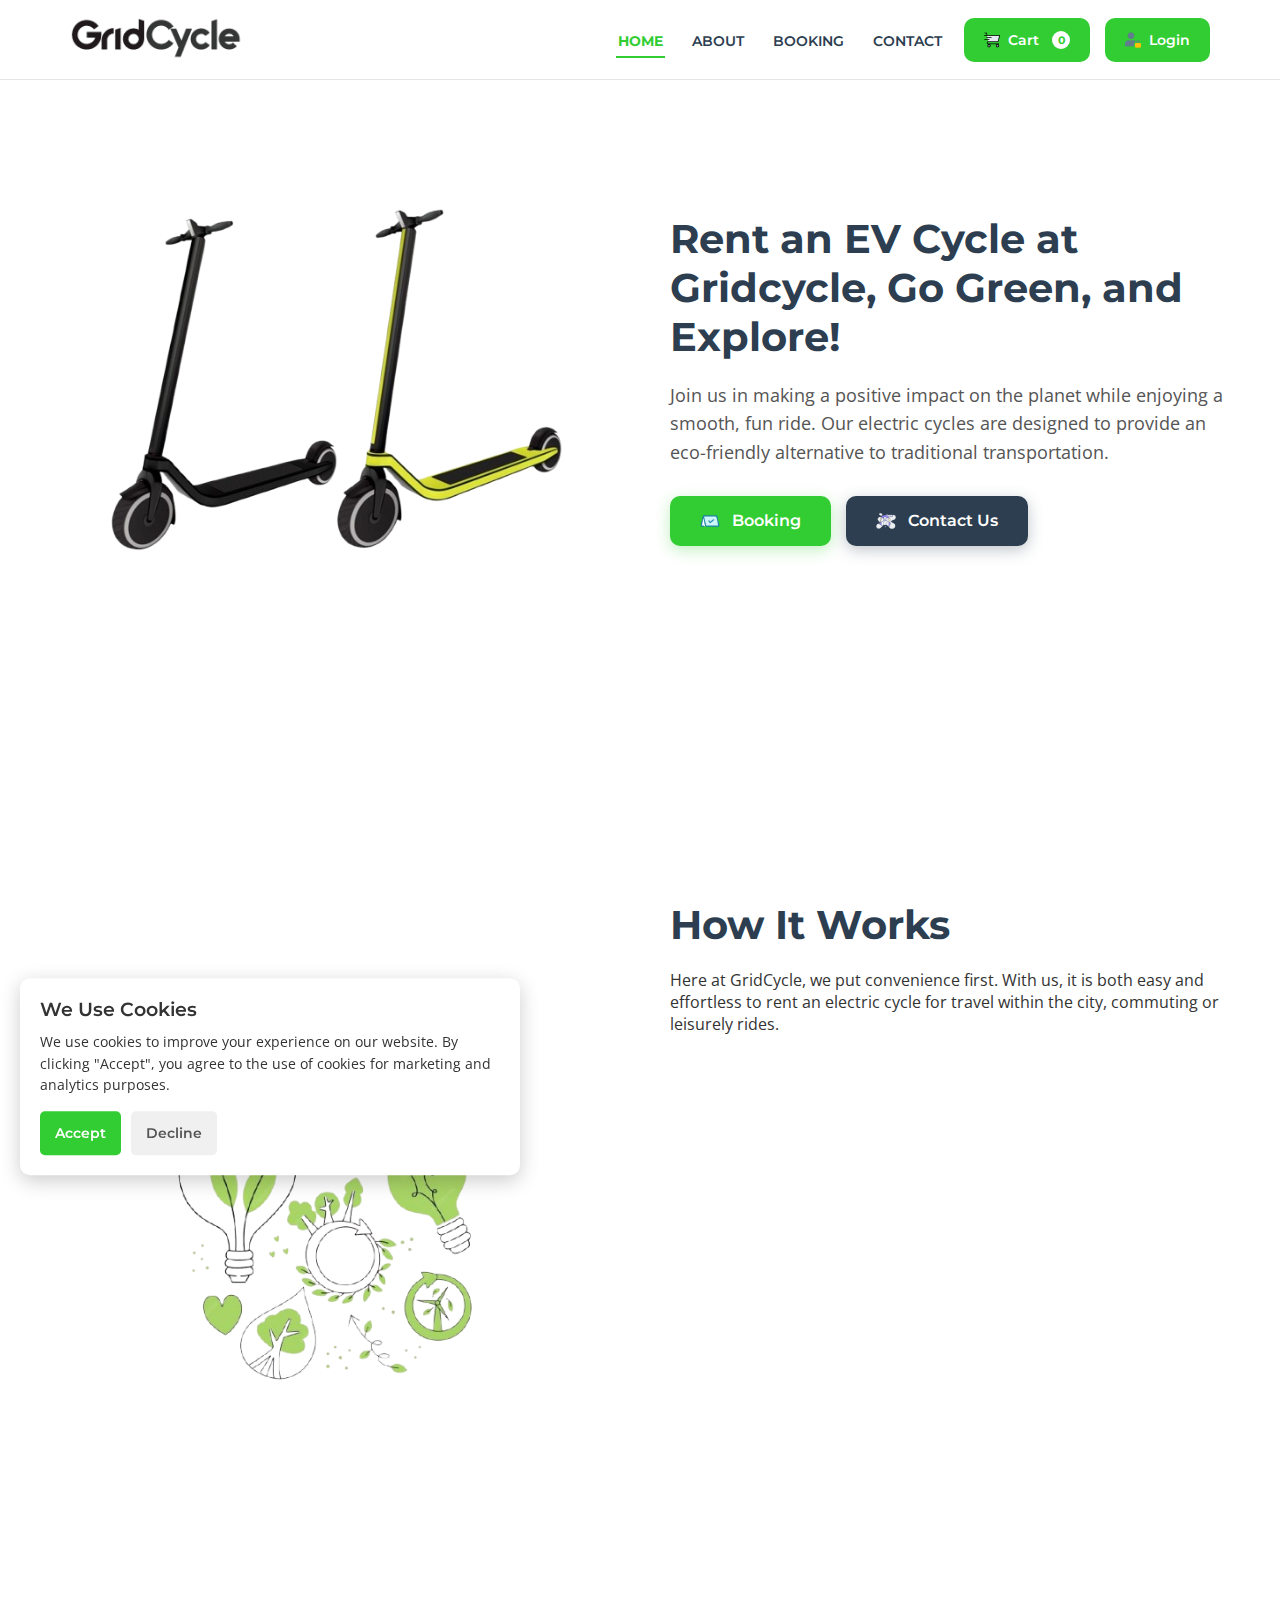
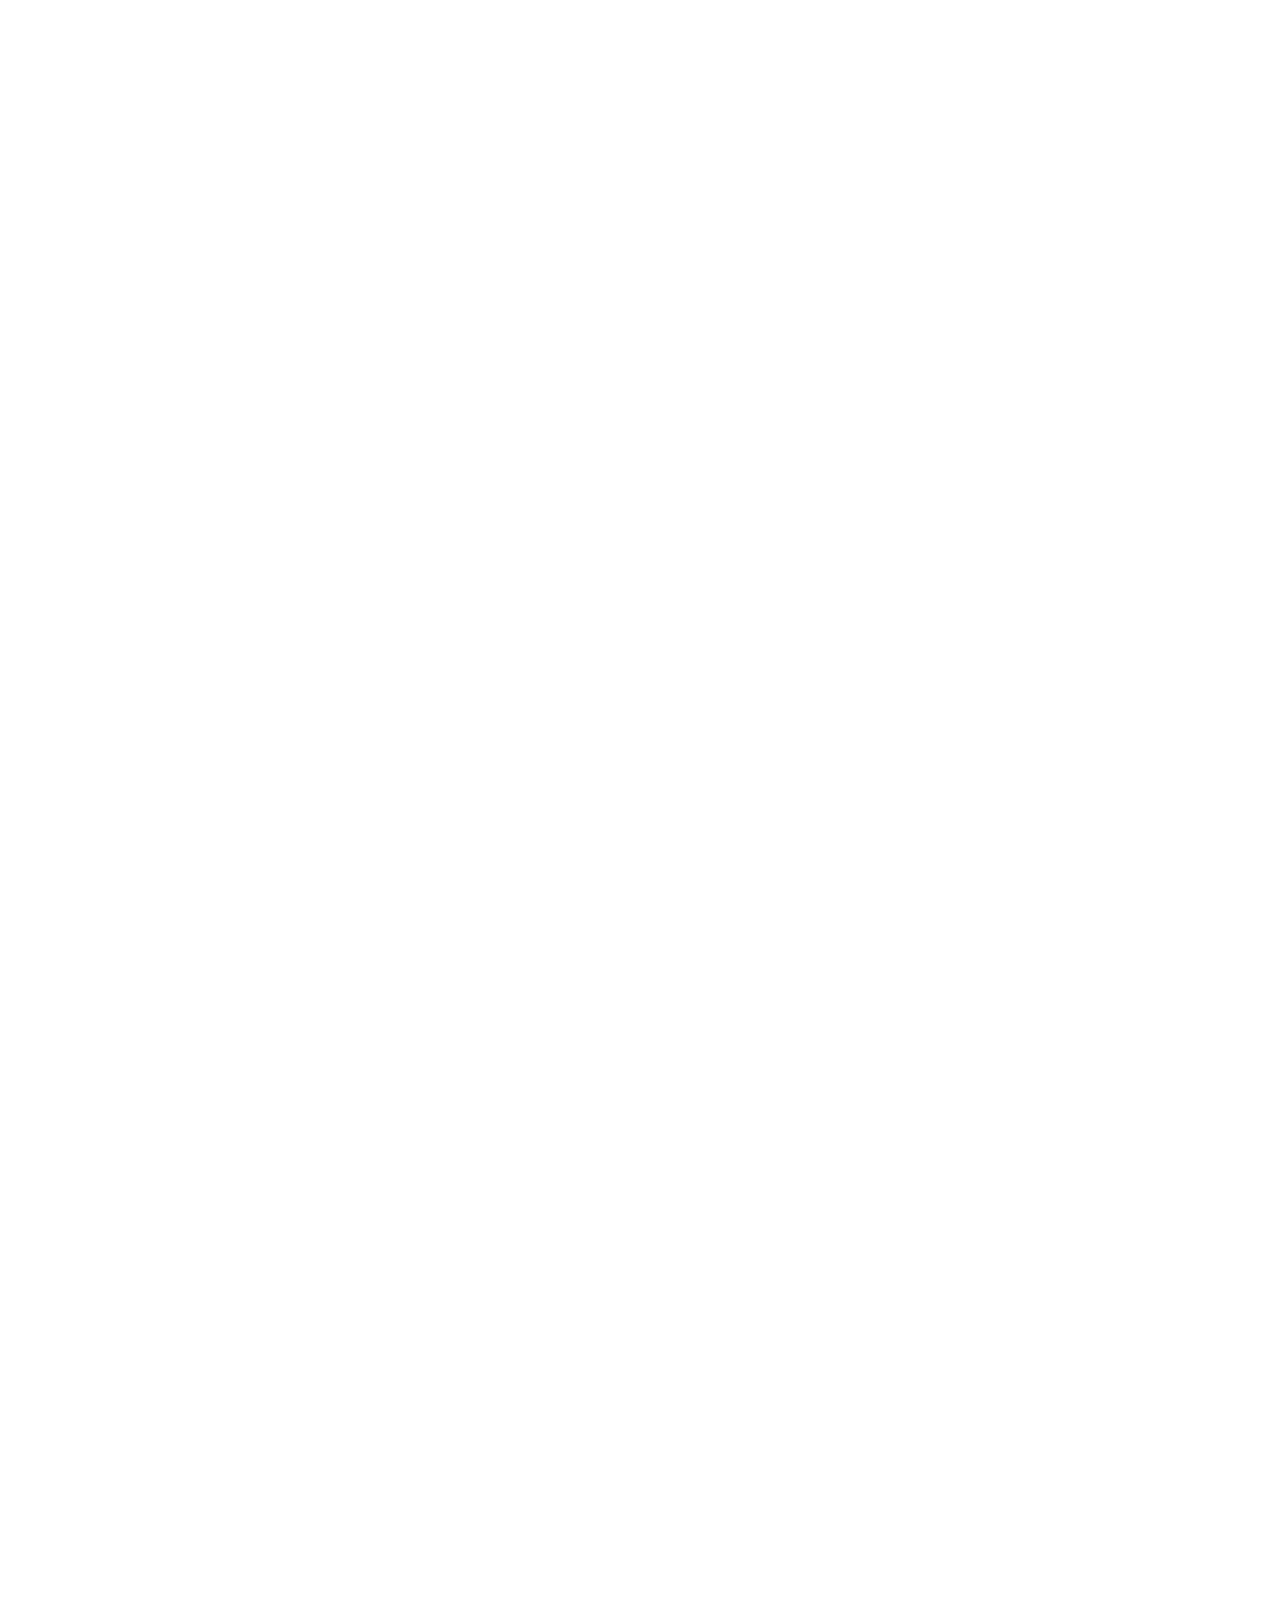
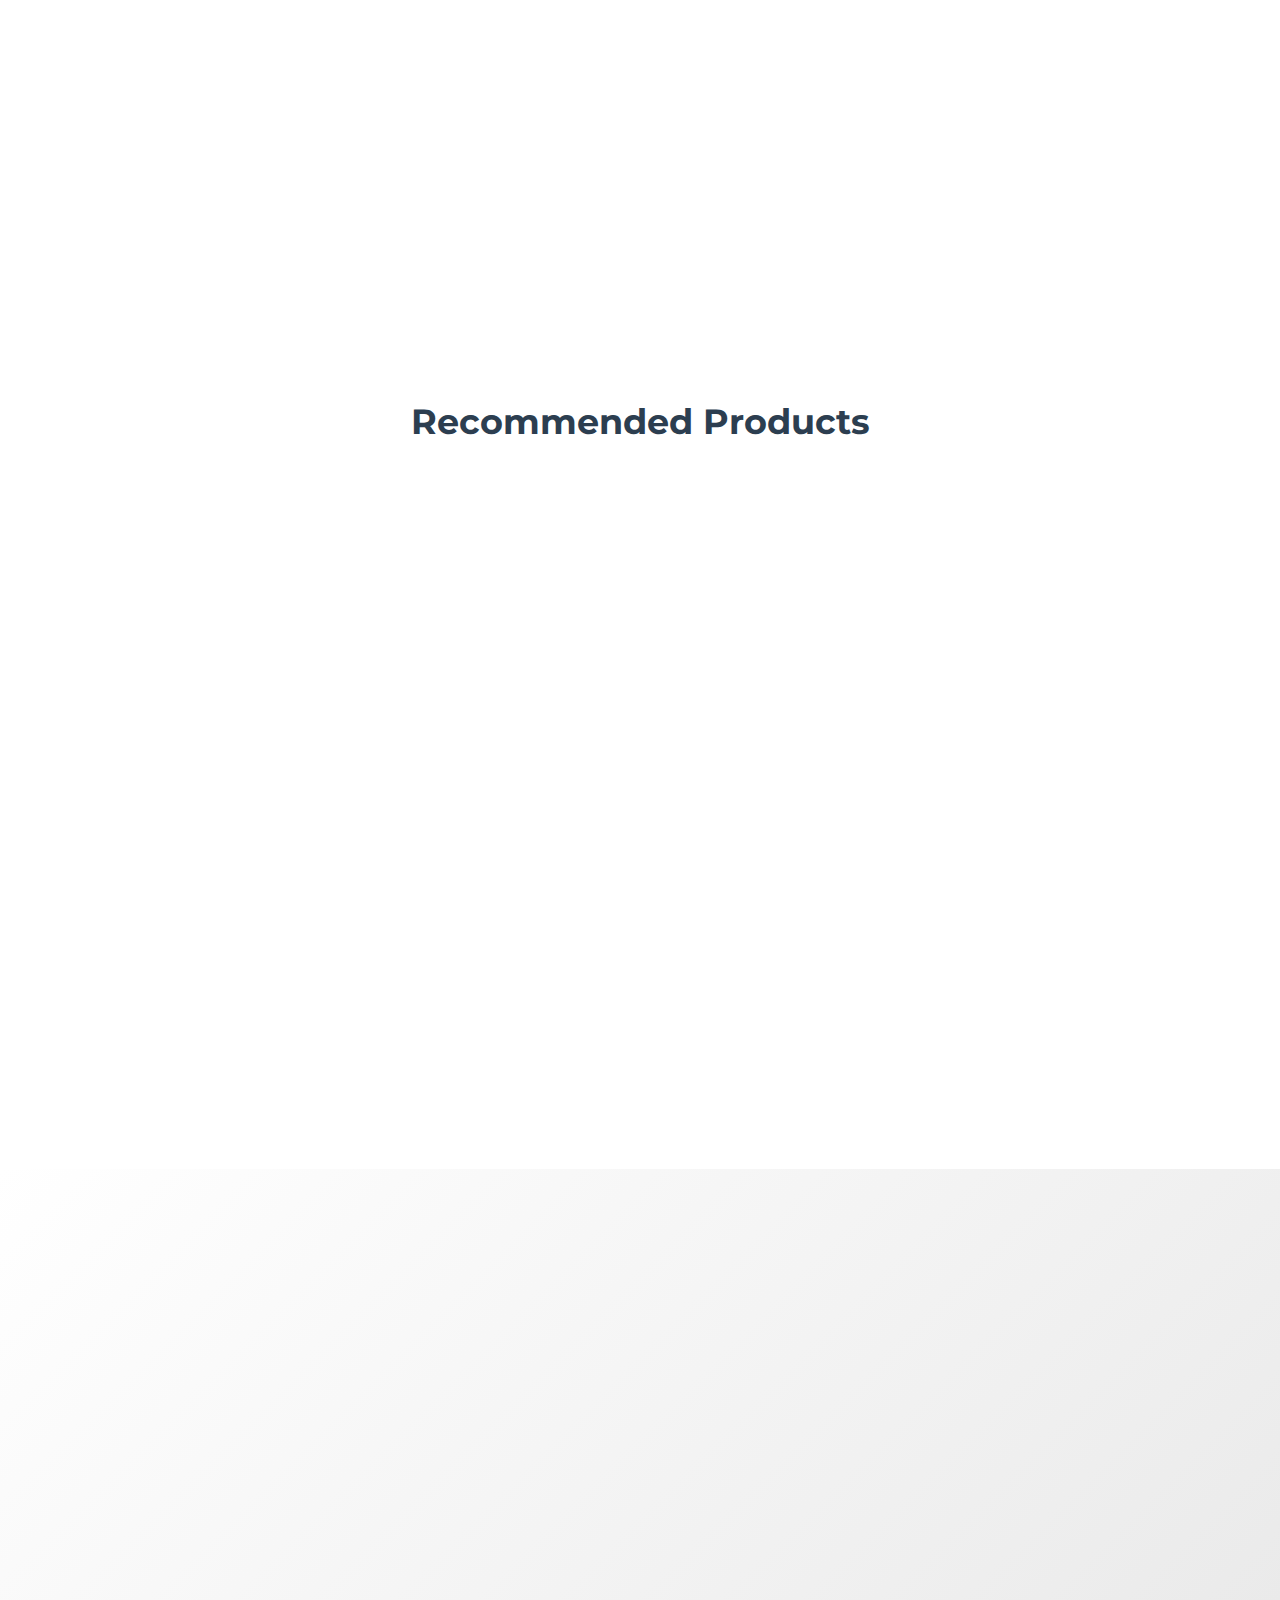
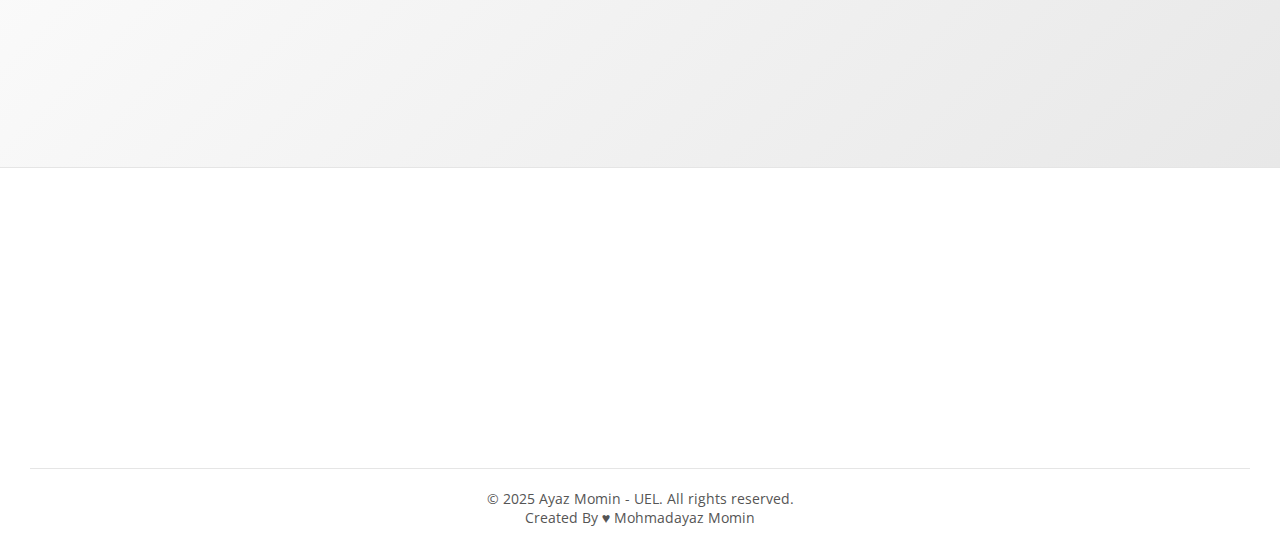
==== commit 7a38600a: "Initial commit" ====
--- a/index.html
+++ b/index.html
@@ -3,7 +3,7 @@
    <head>
       <meta charset="UTF-8" />
       <meta name="viewport" content="width=device-width, initial-scale=1.0, minimum-scale=1.0, maximum-scale=1.0, user-scalable=no" />
-      <meta name="apple-mobile-web-app-capable" content="yes" />
+      <meta name="mobile-web-app-capable" content="yes">
       <title>Gridcycle - EV Bike Rentals</title>
       <link rel="stylesheet" href="https://cdnjs.cloudflare.com/ajax/libs/font-awesome/6.0.0/css/all.min.css" />
       <link href="https://fonts.googleapis.com/css2?family=Montserrat:wght@300;400;600;700&family=Open+Sans:wght@300;400;600&display=swap" rel="stylesheet" />
@@ -69,7 +69,7 @@
                   eco-friendly alternative to traditional transportation.
                </p>
                <div class="button-group">
-                  <button class="btn primary-btn" id="openBookingModal">
+                  <button class="btn primary-btn" onclick="location.href='booking.html';">
                   <img
                      src="assets/img/icons/reserved.png"
                      alt="Booking"
@@ -250,7 +250,7 @@
                <button
                   class="btn primary-btn product-btn book-now-btn"
                   data-product="Gridcycle Pro"
-                  data-price="15"
+                  data-price="15" id="openBookingModal"
                   >
                Book Now
                </button>
@@ -268,7 +268,7 @@
                <button
                   class="btn primary-btn product-btn book-now-btn"
                   data-product="Gridcycle Lite"
-                  data-price="12"
+                  data-price="12" id="openBookingModal"
                   >
                Book Now
                </button>
@@ -286,7 +286,7 @@
                <button
                   class="btn primary-btn product-btn book-now-btn"
                   data-product="Gridcycle Tour"
-                  data-price="18"
+                  data-price="18" id="openBookingModal"
                   >
                Book Now
                </button>
--- a/assets/css/style.css
+++ b/assets/css/style.css
@@ -17,6 +17,7 @@
   text-rendering: optimizeLegibility;
   -webkit-font-smoothing: antialiased;
 }
+
 
 #navbar {
   position: fixed;
@@ -166,16 +167,20 @@
   font-weight: 700;
 }
 
+
 #hamburger {
   display: none;
   cursor: pointer;
   width: 30px;
-  height: 20px;
+  height: 24px;
   position: relative;
   margin-left: 20px;
   z-index: 1001;
   flex-direction: column;
   justify-content: space-between;
+  background: transparent;
+  border: none;
+  padding: 0;
 }
 
 #hamburger span {
@@ -189,7 +194,7 @@
 }
 
 #hamburger.active span:nth-child(1) {
-  transform: rotate(45deg) translate(1px, -1px);
+  transform: rotate(45deg) translate(4px, -1px);
 }
 
 #hamburger.active span:nth-child(2) {
@@ -198,7 +203,7 @@
 }
 
 #hamburger.active span:nth-child(3) {
-  transform: rotate(-45deg) translate(1px, 1px);
+  transform: rotate(-45deg) translate(4px, 1px);
 }
 
 .mobile-nav-buttons {
@@ -215,62 +220,20 @@
   justify-content: center;
 }
 
-@media (max-width: 768px) {
-  #menu {
-    position: fixed;
-    top: 80px;
-    left: 0;
-    width: 100%;
-    background: white;
-    flex-direction: column;
-    padding: 0;
-    box-shadow: 0 10px 20px rgba(0, 0, 0, 0.1);
-    transform: translateY(-150%);
-    transition: transform 0.4s ease;
-    z-index: 999;
-    margin-right: 0;
-    height: calc(100vh - 80px);
-    overflow-y: auto;
-  }
-
-  #menu.active {
-    transform: translateY(0);
-  }
-
-  #menu li {
-    margin: 0;
-    width: 100%;
-    padding: 0 30px;
-  }
-
-  #menu li a {
-    display: block;
-    padding: 15px 0;
-    font-size: 16px;
-  }
-
-  .nav-buttons {
-    display: none;
-  }
-
-  #hamburger {
-    display: flex;
-  }
-}
 
 .hero-section {
-  padding: 120px 30px;
+  padding: 80px 20px;
   margin-top: 80px;
+  background-color: white;
   opacity: 0;
   transform: translateY(20px);
   animation: fadeInUp 0.8s forwards;
-  background-color: white;
 }
 
 .first-hero {
+  padding-top: 120px;
+  margin-top: 0;
   animation-delay: 0.2s;
-  margin-top: 0;
-  padding-top: 180px;
 }
 
 .how-it-works {
@@ -296,92 +259,52 @@
   max-width: 1200px;
   margin: 0 auto;
   display: flex;
+  flex-direction: column;
   align-items: center;
-  gap: 60px;
-}
-
-.how-it-works .hero-container {
-  flex-direction: row;
-}
-
-.why-choose .hero-container {
-  flex-direction: row-reverse;
-}
-
-.who-we-are .hero-container {
-  flex-direction: row;
+  gap: 40px;
 }
 
 .hero-text {
-  flex: 1;
+  width: 100%;
+  text-align: center;
+  order: 2;
 }
 
 .hero-image {
-  flex: 1;
+  width: 100%;
   display: flex;
   justify-content: center;
   align-items: center;
-  perspective: 1000px;
+  order: 1;
 }
 
 .hero-image img {
   max-width: 100%;
   height: auto;
-  max-height: 500px;
+  max-height: 400px;
   object-fit: contain;
-  transition: all 0.5s ease;
-  transform-style: preserve-3d;
-}
-
-.hero-image:hover img {
-  transform: translateZ(20px) rotateY(5deg) scale(1.03);
-  filter: drop-shadow(0 15px 30px rgba(0, 0, 0, 0.15));
 }
 
 .heading {
   font-family: "Montserrat", sans-serif;
-  font-size: 2.5rem;
+  font-size: 2rem;
   font-weight: 700;
   margin-bottom: 20px;
   color: #2c3e50;
-  position: relative;
-  display: inline-block;
-  transition: all 0.3s ease;
-}
-
-.heading:hover {
-  color: #32cd32;
-  transform: translateX(5px);
 }
 
 .lead {
   font-size: 1.1rem;
-  line-height: 1.7;
+  line-height: 1.6;
   margin-bottom: 30px;
   color: #555;
-  transition: all 0.3s ease;
-}
-
-.lead:hover {
-  color: #333;
-}
-
-.who-we-are .subtext {
-  text-align: left;
-  margin-bottom: 30px;
-  font-size: 1.1rem;
-  line-height: 1.7;
-  color: #555;
-  transition: all 0.3s ease;
-}
-
-.who-we-are .subtext:hover {
-  color: #333;
 }
 
 .button-group {
   display: flex;
-  gap: 20px;
+  flex-direction: column;
+  gap: 15px;
+  align-items: center;
 }
 
 .btn {
@@ -395,9 +318,11 @@
   align-items: center;
   gap: 12px;
   transition: all 0.3s ease;
+  width: 100%;
+  max-width: 250px;
+  justify-content: center;
   position: relative;
   overflow: hidden;
-  min-height: 48px;
 }
 
 .btn::after {
@@ -453,6 +378,7 @@
   transform: rotate(10deg) scale(1.2);
 }
 
+
 .features-list {
   list-style: none;
   padding-left: 0;
@@ -509,6 +435,7 @@
   color: #555;
 }
 
+
 .products-section {
   padding: 80px 30px;
   background: white;
@@ -605,6 +532,7 @@
   width: 100%;
   justify-content: center;
 }
+
 
 .modal-overlay {
   position: fixed;
@@ -989,6 +917,7 @@
   background: #34495e;
 }
 
+
 .toast-container {
   position: fixed;
   top: 20px;
@@ -1043,6 +972,7 @@
   font-weight: bold;
 }
 
+
 .login-required {
   text-align: center;
   padding: 20px;
@@ -1060,6 +990,7 @@
   gap: 15px;
   margin-top: 30px;
 }
+
 
 .cta-section {
   padding: 100px 30px;
@@ -1138,6 +1069,7 @@
   min-width: 200px;
 }
 
+
 .footer {
   background: white;
   padding: 60px 30px 20px;
@@ -1261,6 +1193,7 @@
   font-size: 0.9rem;
 }
 
+
 .animated {
   opacity: 1 !important;
   transform: translateY(0) !important;
@@ -1269,6 +1202,7 @@
 .feature-item.animated {
   transform: translateX(0) !important;
 }
+
 
 .cookies-alert {
   position: fixed;
@@ -1340,68 +1274,152 @@
   background: #e0e0e0;
 }
 
-@media (max-width: 1200px) {
+
+@media (min-width: 992px) {
+  .hero-section {
+    padding: 120px 30px;
+  }
+
+  .first-hero {
+    padding-top: 180px;
+  }
+
+  .hero-container {
+    flex-direction: row;
+    gap: 60px;
+  }
+
+  .hero-text {
+    flex: 1;
+    text-align: left;
+    order: initial;
+  }
+
+  .hero-image {
+    flex: 1;
+    order: initial;
+  }
+
+  .heading {
+    font-size: 2.5rem;
+  }
+
+  .button-group {
+    flex-direction: row;
+    justify-content: flex-start;
+  }
+
+  .btn {
+    width: auto;
+  }
+
+
+  .how-it-works .hero-container {
+    flex-direction: row;
+  }
+
+  .why-choose .hero-container {
+    flex-direction: row-reverse;
+  }
+
+  .who-we-are .hero-container {
+    flex-direction: row;
+  }
+}
+
+
+@media (max-width: 768px) {
+  #menu {
+    position: fixed;
+    top: 80px;
+    left: 0;
+    width: 100%;
+    background: white;
+    flex-direction: column;
+    padding: 20px 0;
+    box-shadow: 0 10px 20px rgba(0, 0, 0, 0.1);
+    transform: translateY(-150%);
+    transition: transform 0.4s ease;
+    z-index: 999;
+    max-height: calc(100vh - 80px);
+    overflow-y: auto;
+  }
+
+  #menu.active {
+    transform: translateY(0);
+  }
+
+  #menu li {
+    margin: 0;
+    width: 100%;
+    padding: 0 30px;
+  }
+
+  #menu li a {
+    display: block;
+    padding: 15px 0;
+    font-size: 16px;
+    border-bottom: 1px solid #eee;
+  }
+
+  #menu li:last-child a {
+    border-bottom: none;
+  }
+
+  .nav-buttons {
+    display: none;
+  }
+
+  #hamburger {
+    display: flex;
+  }
+
+  .mobile-nav-buttons {
+    display: flex;
+  }
+
+
+  .hero-section {
+    padding: 60px 20px;
+  }
+
+  .first-hero {
+    padding-top: 100px;
+  }
+
+  .heading {
+    font-size: 1.8rem;
+  }
+
+  .lead {
+    font-size: 1rem;
+  }
+}
+
+
+@media (max-width: 576px) {
+  .hero-section {
+    padding: 50px 15px;
+  }
+
+  .first-hero {
+    padding-top: 90px;
+  }
+
+  .heading {
+    font-size: 1.6rem;
+  }
+
   .cta-card {
-    padding: 60px;
+    padding: 30px 20px;
   }
 
   .cta-heading {
-    font-size: 2.5rem;
-  }
-}
-
-@media (max-width: 992px) {
-  .hero-container {
-    gap: 40px;
-  }
-
-  .cta-card {
-    padding: 50px 40px;
-  }
-
-  .products-container {
-    grid-template-columns: repeat(auto-fit, minmax(280px, 1fr));
-  }
-}
-
-@media (max-width: 768px) {
-  .hero-container {
-    flex-direction: column;
-    padding: 0 20px;
-    gap: 40px;
-  }
-
-  .hero-text {
-    text-align: left;
-    padding: 0;
-  }
-
-  .heading,
-  .lead,
-  .subtext {
-    text-align: left;
-  }
-
-  .button-group {
-    flex-direction: column;
-    align-items: flex-start;
-    gap: 15px;
-  }
-
-  .hero-section {
-    padding: 80px 20px;
-  }
-
-  .first-hero {
-    padding-top: 120px;
-  }
-
-  .hero-image img {
-    max-width: 80%;
-  }
-
-  .cta-card {
-    padding: 40px 30px;
+    font-size: 1.8rem;
+  }
+
+  .cta-text {
+    font-size: 1.1rem;
   }
 
   .cta-buttons {
@@ -1413,100 +1431,8 @@
   .cta-btn-green {
     width: 100%;
   }
-
-  .footer-container {
-    flex-direction: column;
-  }
-
-  .footer-right {
-    margin-top: 40px;
-    justify-content: flex-start;
-  }
-
-  .booking-modal {
-    width: 95%;
-    padding: 20px;
-  }
-
-  .step:not(:last-child)::after {
-    display: none;
-  }
-
-  .step-title {
-    display: none;
-  }
-
-  .time-slots-grid {
-    grid-template-columns: repeat(auto-fill, minmax(80px, 1fr));
-  }
-
-  .modal-actions {
-    flex-direction: column;
-    gap: 12px;
-  }
-
-  .modal-btn {
-    width: 100%;
-  }
-
-  .btn {
-    min-height: 48px;
-  }
-}
-
-@media (max-width: 576px) {
-  .hero-section {
-    padding: 80px 15px;
-  }
-
-  .first-hero {
-    padding-top: 100px;
-  }
-
-  .heading {
-    font-size: 2rem;
-  }
-
-  .lead,
-  .subtext {
-    font-size: 1rem;
-  }
-
-  .cta-card {
-    padding: 30px 20px;
-  }
-
-  .cta-heading {
-    font-size: 1.8rem;
-  }
-
-  .products-section {
-    padding: 60px 15px;
-  }
-
-  .product-card {
-    width: 100%;
-    max-width: 350px;
-    margin: 0 auto 30px;
-  }
-
-  .products-container {
-    grid-template-columns: 1fr;
-    padding: 0;
-  }
-
-  .login-required-buttons {
-    flex-direction: column;
-  }
-
-  .nav-btn {
-    padding: 16px;
-  }
-
-  .product-btn {
-    padding: 16px;
-  }
-}
+}
+
 
 @media (prefers-reduced-motion: reduce) {
   * {
@@ -1522,4 +1448,35 @@
     opacity: 1 !important;
     transform: none !important;
   }
+}
+
+
+.footer-contact p {
+  color: #555;
+  margin-bottom: 10px;
+  font-family: "Open Sans", sans-serif;
+  transition: all 0.3s ease;
+}
+
+.footer-contact p:hover {
+  color: #333;
+  text-decoration: none;
+  
+}
+
+
+.footer-contact p a,
+.footer-contact p a:visited {
+  color: #555;
+  
+  text-decoration: none;
+  
+  transition: all 0.3s ease;
+}
+
+.footer-contact p a:hover {
+  color: #32cd32;
+  
+  text-decoration: none;
+  
 }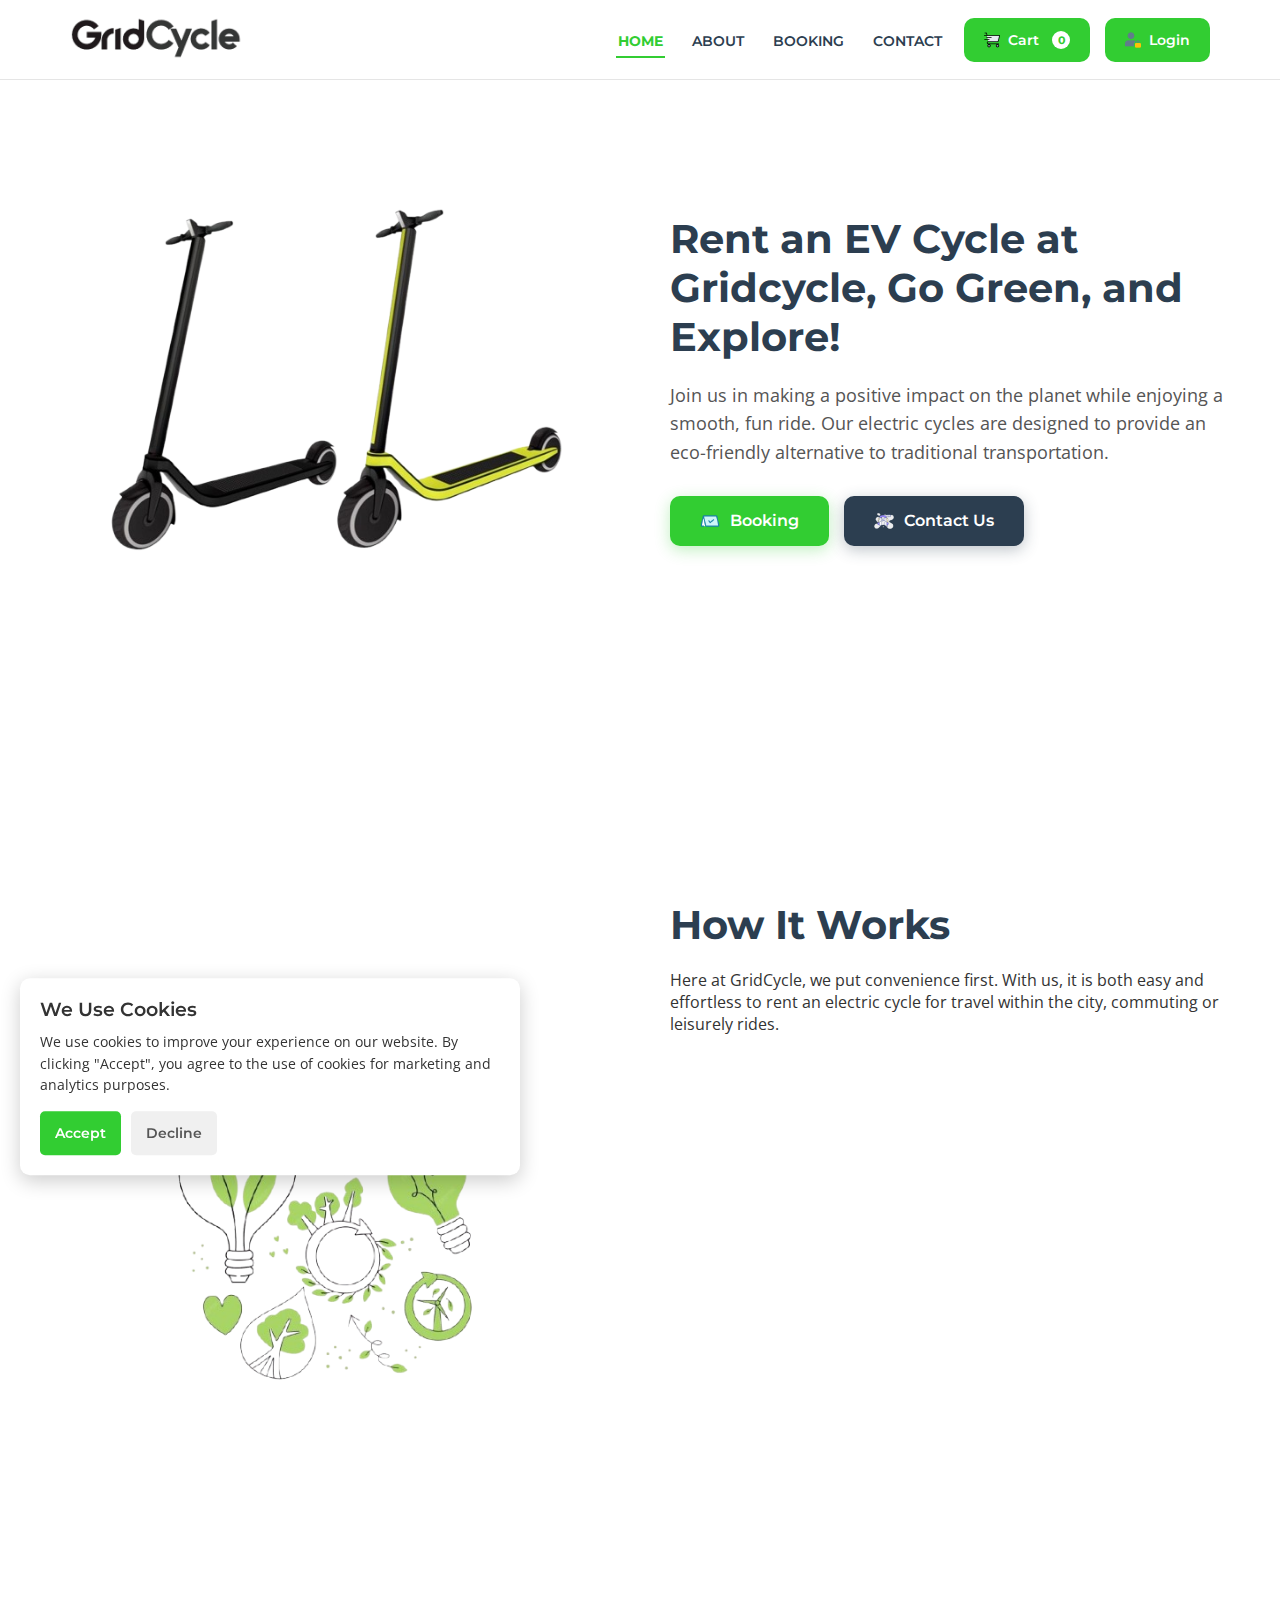
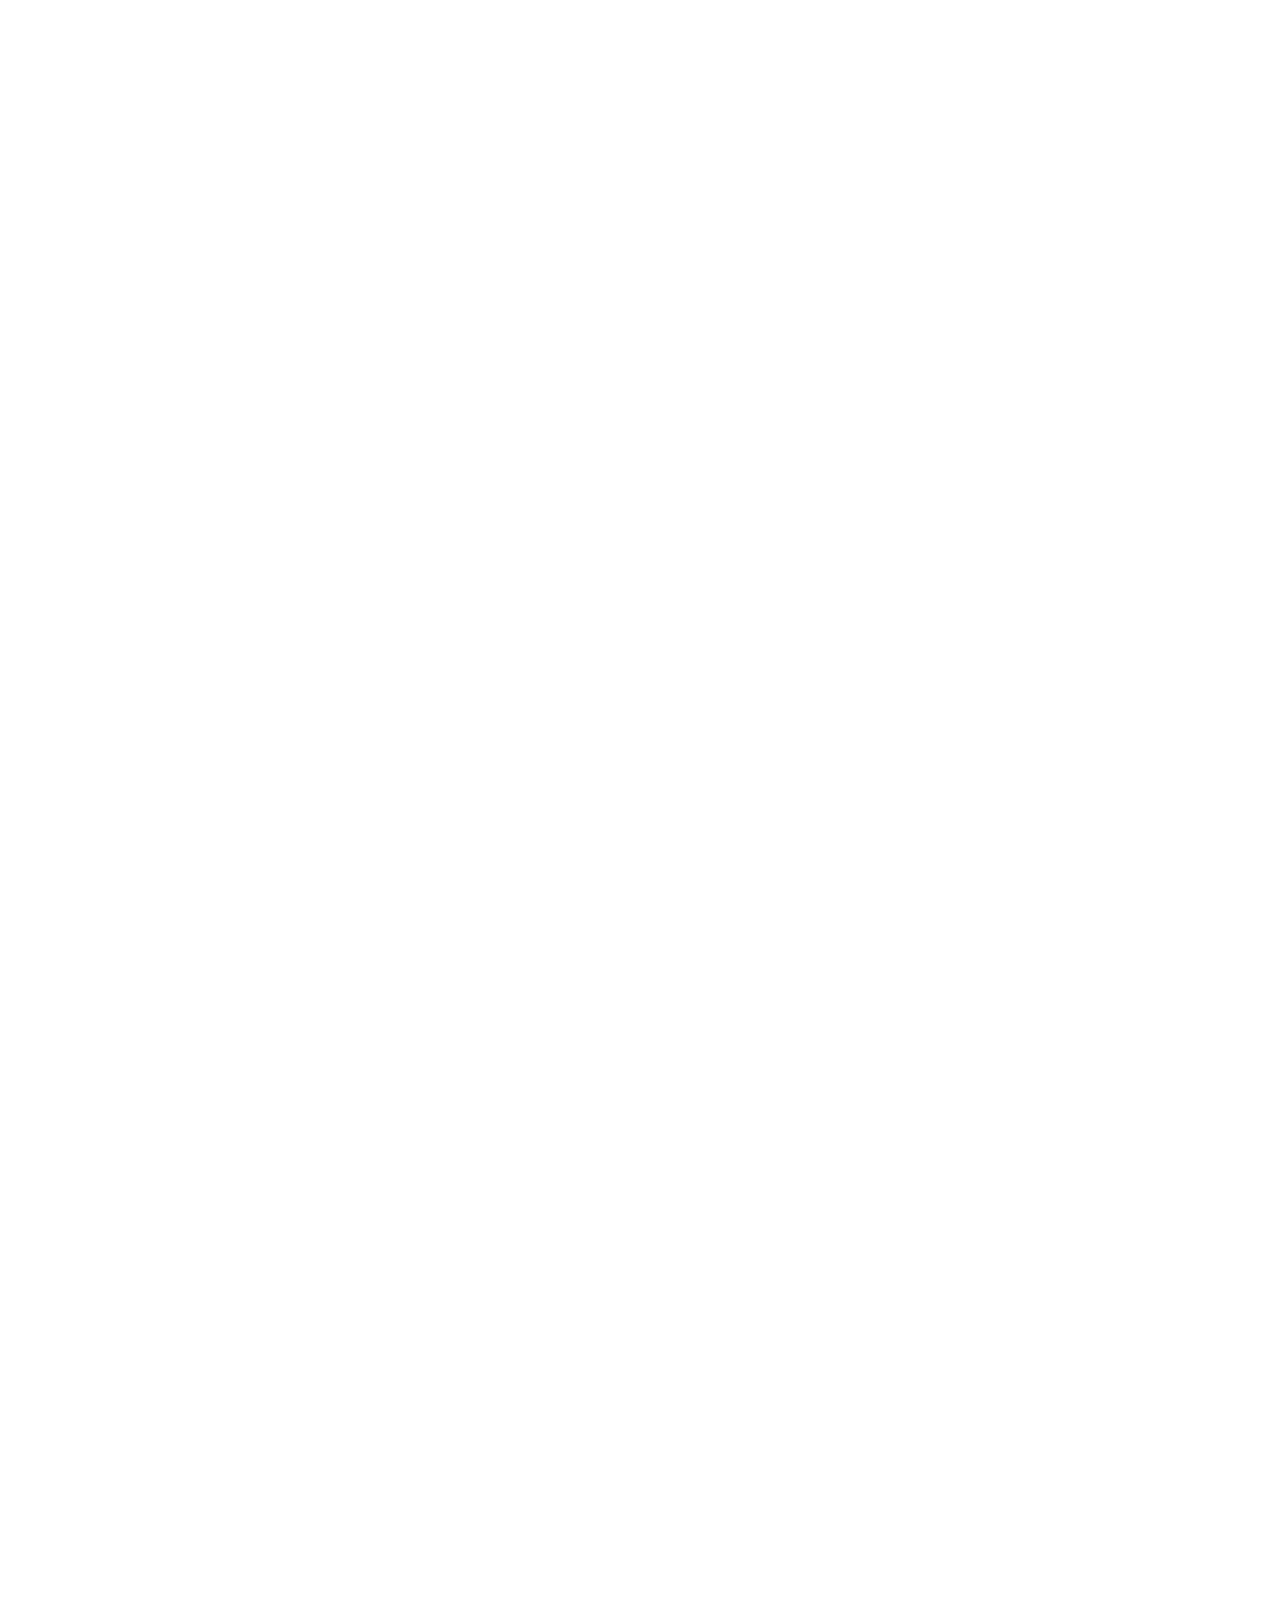
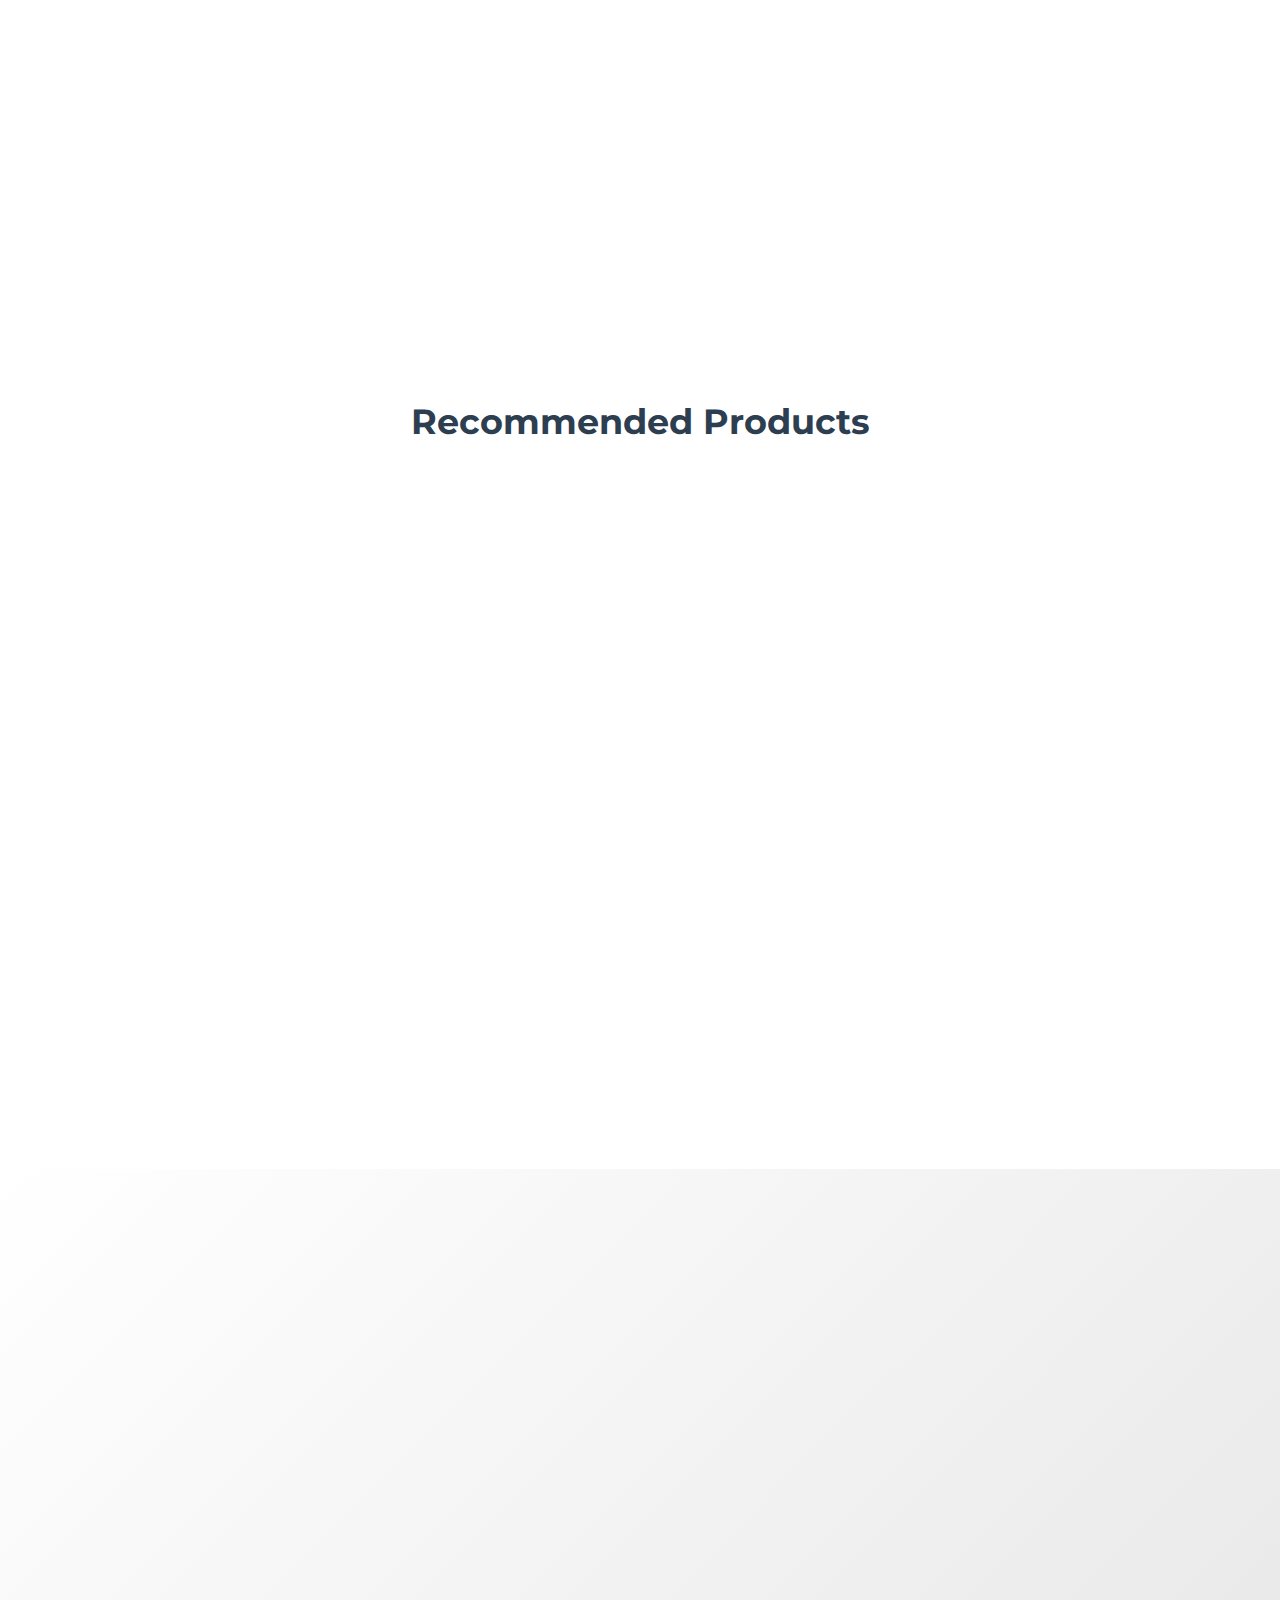
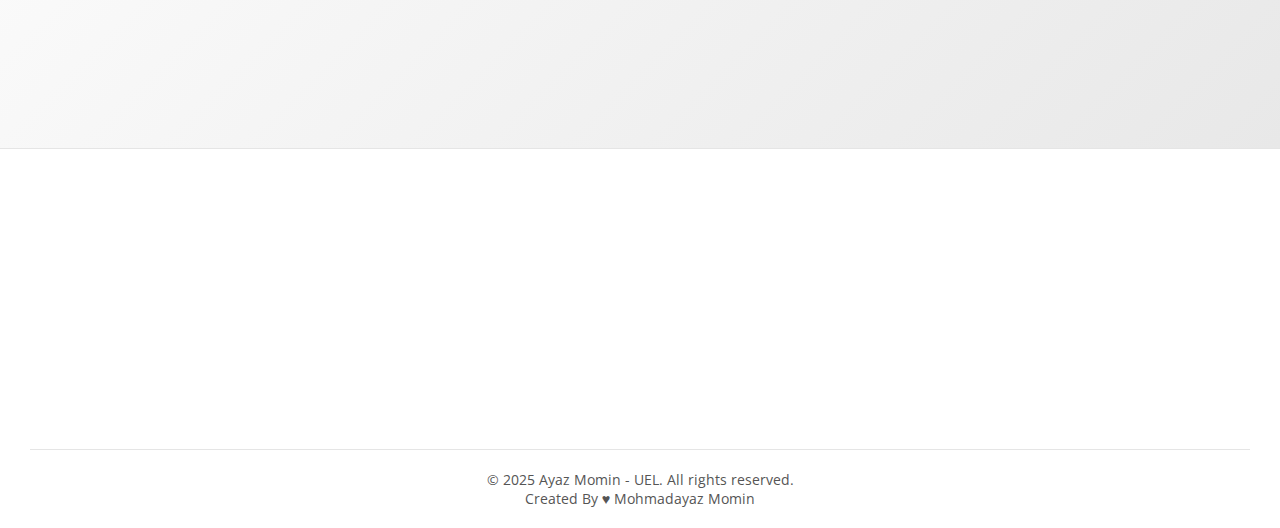
==== commit d031924a: "Initial commit" ====
--- a/index.html
+++ b/index.html
@@ -8,6 +8,7 @@
       <link rel="stylesheet" href="https://cdnjs.cloudflare.com/ajax/libs/font-awesome/6.0.0/css/all.min.css" />
       <link href="https://fonts.googleapis.com/css2?family=Montserrat:wght@300;400;600;700&family=Open+Sans:wght@300;400;600&display=swap" rel="stylesheet" />
       <link rel="stylesheet" href="assets/css/style.css"/>
+      <link rel="stylesheet" href="assets/css/cart.css"/>
       <link rel="icon" href="assets/img/favico.ico" />
    </head>
    <body>
--- a/assets/css/style.css
+++ b/assets/css/style.css
@@ -1479,4 +1479,4 @@
   
   text-decoration: none;
   
-}+}
--- a/assets/css/cart.css
+++ b/assets/css/cart.css
@@ -0,0 +1,747 @@
+* {
+    margin: 0;
+    padding: 0;
+    box-sizing: border-box;
+    -webkit-tap-highlight-color: transparent;
+}
+
+body {
+    font-family: "Open Sans", sans-serif;
+    background: white;
+    color: #333;
+    overflow-x: hidden;
+    text-rendering: optimizeLegibility;
+    -webkit-font-smoothing: antialiased;
+}
+
+#navbar {
+    position: fixed;
+    top: 0;
+    width: 100%;
+    z-index: 1000;
+    height: 80px;
+    background: white;
+    border-bottom: 1px solid rgba(0, 0, 0, 0.1);
+    transition: all 0.4s ease;
+    -webkit-backface-visibility: hidden;
+}
+
+#navbar.scrolled {
+    box-shadow: 0 4px 15px rgba(0, 0, 0, 0.1);
+    height: 70px;
+}
+
+.nav-wrapper {
+    display: flex;
+    justify-content: space-between;
+    align-items: center;
+    max-width: 1200px;
+    margin: 0 auto;
+    padding: 0 30px;
+    height: 100%;
+}
+
+.nav-content-right {
+    display: flex;
+    align-items: center;
+}
+
+.logo img {
+    height: 45px;
+    transition: transform 0.3s cubic-bezier(0.175, 0.885, 0.32, 1.275);
+}
+
+.logo:hover img {
+    transform: scale(1.1) rotate(-5deg);
+}
+
+#menu {
+    display: flex;
+    list-style: none;
+    align-items: center;
+    margin-right: 20px;
+}
+
+#menu li {
+    margin-left: 25px;
+    position: relative;
+}
+
+#menu li:first-child {
+    margin-left: 0;
+}
+
+#menu li a {
+    color: #2c3e50;
+    text-decoration: none;
+    font-family: "Montserrat", sans-serif;
+    font-size: 14px;
+    font-weight: 600;
+    text-transform: uppercase;
+    padding: 8px 2px;
+    transition: all 0.3s ease;
+    position: relative;
+}
+
+#menu li a::after {
+    content: "";
+    position: absolute;
+    width: 0;
+    height: 2px;
+    bottom: 0;
+    left: 0;
+    background-color: #32cd32;
+    transition: width 0.3s ease;
+}
+
+#menu li a:hover::after,
+#menu li a.active::after {
+    width: 100%;
+}
+
+#menu li a:hover {
+    color: #32cd32;
+}
+
+#menu li a.active {
+    color: #32cd32;
+    font-weight: 700;
+}
+
+.nav-buttons {
+    display: flex;
+    gap: 15px;
+}
+
+.nav-btn {
+    display: flex;
+    align-items: center;
+    gap: 8px;
+    padding: 10px 20px;
+    background: #32cd32;
+    color: white;
+    border: none;
+    border-radius: 10px;
+    font-family: "Montserrat", sans-serif;
+    font-size: 14px;
+    font-weight: 600;
+    cursor: pointer;
+    transition: all 0.3s cubic-bezier(0.175, 0.885, 0.32, 1.275);
+    min-height: 44px;
+    text-decoration: none !important;
+}
+
+.nav-btn:hover {
+    background: #28a428;
+    transform: translateY(-3px);
+    box-shadow: 0 5px 15px rgba(50, 205, 50, 0.4);
+}
+
+.btn-icon {
+    width: 16px;
+    height: 16px;
+    object-fit: contain;
+    transition: transform 0.3s ease;
+}
+
+.nav-btn:hover .btn-icon {
+    transform: rotate(10deg) scale(1.1);
+}
+
+.cart-count {
+    background: white;
+    color: #32cd32;
+    border-radius: 50%;
+    width: 18px;
+    height: 18px;
+    display: flex;
+    align-items: center;
+    justify-content: center;
+    font-size: 11px;
+    margin-left: 5px;
+    font-weight: 700;
+}
+
+#hamburger {
+    display: none;
+    cursor: pointer;
+    width: 30px;
+    height: 20px;
+    position: relative;
+    margin-left: 20px;
+    z-index: 1001;
+    flex-direction: column;
+    justify-content: space-between;
+}
+
+#hamburger span {
+    display: block;
+    height: 3px;
+    width: 100%;
+    background: #32cd32;
+    border-radius: 3px;
+    transition: all 0.3s ease;
+    transform-origin: left center;
+}
+
+#hamburger.active span:nth-child(1) {
+    transform: rotate(45deg) translate(1px, -1px);
+}
+
+#hamburger.active span:nth-child(2) {
+    opacity: 0;
+    width: 0;
+}
+
+#hamburger.active span:nth-child(3) {
+    transform: rotate(-45deg) translate(1px, 1px);
+}
+
+.mobile-nav-buttons {
+    display: none;
+    flex-direction: column;
+    gap: 15px;
+    padding: 20px;
+    border-top: 1px solid #eee;
+}
+
+.cart-page {
+    padding: 120px 30px 80px;
+    max-width: 1200px;
+    margin: 0 auto;
+}
+
+.cart-header {
+    margin-bottom: 40px;
+    text-align: center;
+    animation: fadeInDown 0.6s ease;
+}
+
+@keyframes fadeInDown {
+    from {
+        opacity: 0;
+        transform: translateY(-30px);
+    }
+
+    to {
+        opacity: 1;
+        transform: translateY(0);
+    }
+}
+
+.cart-header h1 {
+    font-family: "Montserrat", sans-serif;
+    font-size: 2.5rem;
+    color: #2c3e50;
+    margin-bottom: 10px;
+}
+
+.cart-header p {
+    color: #555;
+    font-size: 1.1rem;
+}
+
+.cart-container {
+    background: white;
+    border-radius: 20px;
+    padding: 30px;
+    box-shadow: 0 5px 20px rgba(0, 0, 0, 0.05);
+    animation: fadeInUp 0.6s ease;
+}
+
+@keyframes fadeInUp {
+    from {
+        opacity: 0;
+        transform: translateY(30px);
+    }
+
+    to {
+        opacity: 1;
+        transform: translateY(0);
+    }
+}
+
+.cart-items {
+    margin-bottom: 30px;
+}
+
+.cart-item {
+    display: flex;
+    justify-content: space-between;
+    align-items: center;
+    padding: 20px 0;
+    border-bottom: 1px solid #eee;
+    transition: all 0.3s ease;
+}
+
+.cart-item:hover {
+    background: rgba(0, 0, 0, 0.02);
+}
+
+.cart-item:last-child {
+    border-bottom: none;
+}
+
+.cart-item-details {
+    flex: 1;
+    display: flex;
+    align-items: center;
+    gap: 20px;
+}
+
+.cart-item-image {
+    width: 80px;
+    height: 80px;
+    border-radius: 10px;
+    overflow: hidden;
+    border: 1px solid #eee;
+}
+
+.cart-item-image img {
+    width: 100%;
+    height: 100%;
+    object-fit: cover;
+    transition: transform 0.3s ease;
+}
+
+.cart-item:hover .cart-item-image img {
+    transform: scale(1.05);
+}
+
+.cart-item-info h3 {
+    font-family: "Montserrat", sans-serif;
+    font-size: 1.2rem;
+    margin-bottom: 5px;
+    color: #2c3e50;
+}
+
+.cart-item-info p {
+    color: #555;
+    font-size: 0.9rem;
+}
+
+.cart-item-date {
+    font-size: 0.9rem;
+    color: #777;
+    margin-top: 5px;
+}
+
+.cart-item-actions {
+    display: flex;
+    align-items: center;
+    gap: 15px;
+}
+
+.cart-item-price {
+    font-family: "Montserrat", sans-serif;
+    font-weight: 600;
+    min-width: 80px;
+    text-align: right;
+}
+
+.action-btn {
+    background: none;
+    border: none;
+    cursor: pointer;
+    color: #555;
+    transition: all 0.3s ease;
+    font-size: 1rem;
+    display: flex;
+    align-items: center;
+    gap: 5px;
+    text-decoration: none !important;
+}
+
+.action-btn:hover {
+    color: #32cd32;
+}
+
+.action-btn.delete {
+    color: #e74c3c;
+}
+
+.action-btn.delete:hover {
+    color: #c0392b;
+}
+
+.empty-cart {
+    text-align: center;
+    padding: 50px 0;
+}
+
+.empty-cart i {
+    font-size: 3rem;
+    color: #ddd;
+    margin-bottom: 20px;
+}
+
+.empty-cart h3 {
+    font-family: "Montserrat", sans-serif;
+    font-size: 1.5rem;
+    color: #555;
+    margin-bottom: 15px;
+}
+
+.empty-cart p {
+    color: #777;
+    margin-bottom: 25px;
+}
+
+.empty-cart a {
+    text-decoration: none !important;
+}
+
+.cart-summary {
+    border-top: 2px solid #eee;
+    padding-top: 30px;
+}
+
+.summary-row {
+    display: flex;
+    justify-content: space-between;
+    margin-bottom: 15px;
+}
+
+.summary-row.total {
+    font-family: "Montserrat", sans-serif;
+    font-weight: 600;
+    font-size: 1.2rem;
+    padding-top: 15px;
+    border-top: 1px solid #eee;
+}
+
+.cart-actions {
+    display: flex;
+    justify-content: space-between;
+    margin-top: 30px;
+    flex-wrap: wrap;
+    gap: 15px;
+}
+
+.action-group {
+    display: flex;
+    gap: 15px;
+}
+
+.btn {
+    padding: 15px 30px;
+    font-family: "Montserrat", sans-serif;
+    font-size: 1rem;
+    font-weight: 600;
+    border-radius: 10px;
+    cursor: pointer;
+    display: flex;
+    align-items: center;
+    gap: 10px;
+    transition: all 0.3s ease;
+    text-decoration: none !important;
+}
+
+.btn i {
+    font-size: 1rem;
+}
+
+.btn-outline {
+    background: white;
+    border: 2px solid #2c3e50;
+    color: #2c3e50;
+}
+
+.btn-outline:hover {
+    background: #f5f5f5;
+}
+
+.btn-danger {
+    background: #e74c3c;
+    color: white;
+    border: none;
+}
+
+.btn-danger:hover {
+    background: #c0392b;
+    transform: translateY(-2px);
+    box-shadow: 0 4px 8px rgba(0, 0, 0, 0.1);
+}
+
+.btn-primary {
+    background: #32cd32;
+    color: white;
+    border: none;
+}
+
+.btn-primary:hover {
+    background: #28a428;
+    transform: translateY(-2px);
+    box-shadow: 0 4px 8px rgba(0, 0, 0, 0.1);
+}
+
+.toast {
+    position: fixed;
+    bottom: 30px;
+    left: 50%;
+    transform: translateX(-50%);
+    background: #2c3e50;
+    color: white;
+    padding: 15px 25px;
+    border-radius: 8px;
+    font-family: "Montserrat", sans-serif;
+    font-weight: 500;
+    display: flex;
+    align-items: center;
+    gap: 10px;
+    z-index: 1000;
+    opacity: 0;
+    visibility: hidden;
+    transition: all 0.3s ease;
+    box-shadow: 0 4px 15px rgba(0, 0, 0, 0.2);
+}
+
+.toast.show {
+    opacity: 1;
+    visibility: visible;
+    animation: slideUp 0.3s ease;
+}
+
+@keyframes slideUp {
+    from {
+        transform: translate(-50%, 20px);
+    }
+
+    to {
+        transform: translate(-50%, 0);
+    }
+}
+
+.toast i {
+    font-size: 1.2rem;
+}
+
+.toast.error {
+    background: #e74c3c;
+}
+
+.footer {
+    background: white;
+    padding: 60px 30px 20px;
+    border-top: 1px solid rgba(0, 0, 0, 0.1);
+}
+
+.footer-container {
+    max-width: 1200px;
+    margin: 0 auto;
+    display: flex;
+    justify-content: space-between;
+}
+
+.footer-left {
+    flex: 1;
+}
+
+.footer-logo img {
+    height: 40px;
+    margin-bottom: 15px;
+    transition: transform 0.3s ease;
+}
+
+.footer-logo:hover img {
+    transform: scale(1.1) rotate(-5deg);
+}
+
+.footer-tagline {
+    font-family: "Montserrat", sans-serif;
+    color: #008000;
+    font-weight: 600;
+    margin-bottom: 20px;
+    font-size: 1.2rem;
+    transition: all 0.3s ease;
+}
+
+.footer-tagline:hover {
+    color: #32cd32;
+    transform: translateX(5px);
+}
+
+.footer-contact p {
+    color: #555;
+    margin-bottom: 10px;
+    font-family: "Open Sans", sans-serif;
+    transition: all 0.3s ease;
+}
+
+.footer-contact p:hover {
+    color: #333;
+}
+
+.footer-right {
+    flex: 1;
+    display: flex;
+    justify-content: flex-end;
+}
+
+.footer-sitemap h4 {
+    font-family: "Montserrat", sans-serif;
+    font-size: 1.1rem;
+    margin-bottom: 20px;
+    color: #2c3e50;
+    transition: all 0.3s ease;
+}
+
+.footer-sitemap h4:hover {
+    color: #32cd32;
+    transform: translateX(5px);
+}
+
+.footer-sitemap ul {
+    list-style: none;
+    display: flex;
+    flex-wrap: wrap;
+    gap: 15px 30px;
+    max-width: 300px;
+}
+
+.footer-sitemap li {
+    margin-bottom: 0;
+    flex: 0 0 calc(50% - 15px);
+}
+
+.footer-sitemap a {
+    color: #555;
+    text-decoration: none;
+    font-family: "Open Sans", sans-serif;
+    transition: all 0.3s ease;
+    position: relative;
+}
+
+.footer-sitemap a::after {
+    content: "";
+    position: absolute;
+    width: 0;
+    height: 2px;
+    bottom: -2px;
+    left: 0;
+    background-color: #32cd32;
+    transition: width 0.3s ease;
+}
+
+.footer-sitemap a:hover {
+    color: #32cd32;
+}
+
+.footer-sitemap a:hover::after {
+    width: 100%;
+}
+
+.footer-bottom {
+    text-align: center;
+    padding-top: 20px;
+    margin-top: 40px;
+    border-top: 1px solid rgba(0, 0, 0, 0.1);
+    color: #555;
+    font-size: 0.9rem;
+}
+
+@media (max-width: 768px) {
+    .cart-page {
+        padding: 100px 20px 60px;
+    }
+
+    .cart-header h1 {
+        font-size: 2rem;
+    }
+
+    .cart-item {
+        flex-direction: column;
+        align-items: flex-start;
+        gap: 15px;
+    }
+
+    .cart-item-details {
+        width: 100%;
+    }
+
+    .cart-item-actions {
+        width: 100%;
+        justify-content: flex-end;
+    }
+
+    .action-group {
+        width: 100%;
+        justify-content: space-between;
+    }
+
+    .btn {
+        flex: 1;
+        justify-content: center;
+    }
+
+    #hamburger {
+        display: flex;
+    }
+
+    #menu {
+        position: fixed;
+        top: 80px;
+        left: 0;
+        width: 100%;
+        background: white;
+        flex-direction: column;
+        padding: 20px 30px;
+        box-shadow: 0 10px 20px rgba(0, 0, 0, 0.1);
+        transform: translateY(-150%);
+        transition: transform 0.4s ease;
+        z-index: 999;
+        margin-right: 0;
+    }
+
+    #menu.active {
+        transform: translateY(0);
+    }
+
+    #menu li {
+        margin: 15px 0;
+    }
+
+    .nav-buttons {
+        display: none;
+    }
+
+    .mobile-nav-buttons {
+        display: flex;
+    }
+
+    .footer-container {
+        flex-direction: column;
+    }
+
+    .footer-right {
+        margin-top: 40px;
+        justify-content: flex-start;
+    }
+}
+
+@media (max-width: 576px) {
+    .cart-page {
+        padding: 100px 15px 50px;
+    }
+
+    .cart-container {
+        padding: 20px;
+    }
+
+    .cart-item-details {
+        flex-direction: column;
+        align-items: flex-start;
+        gap: 10px;
+    }
+
+    .cart-item-image {
+        width: 100%;
+        height: auto;
+        aspect-ratio: 16/9;
+    }
+
+    .toast {
+        width: 90%;
+        text-align: center;
+    }
+}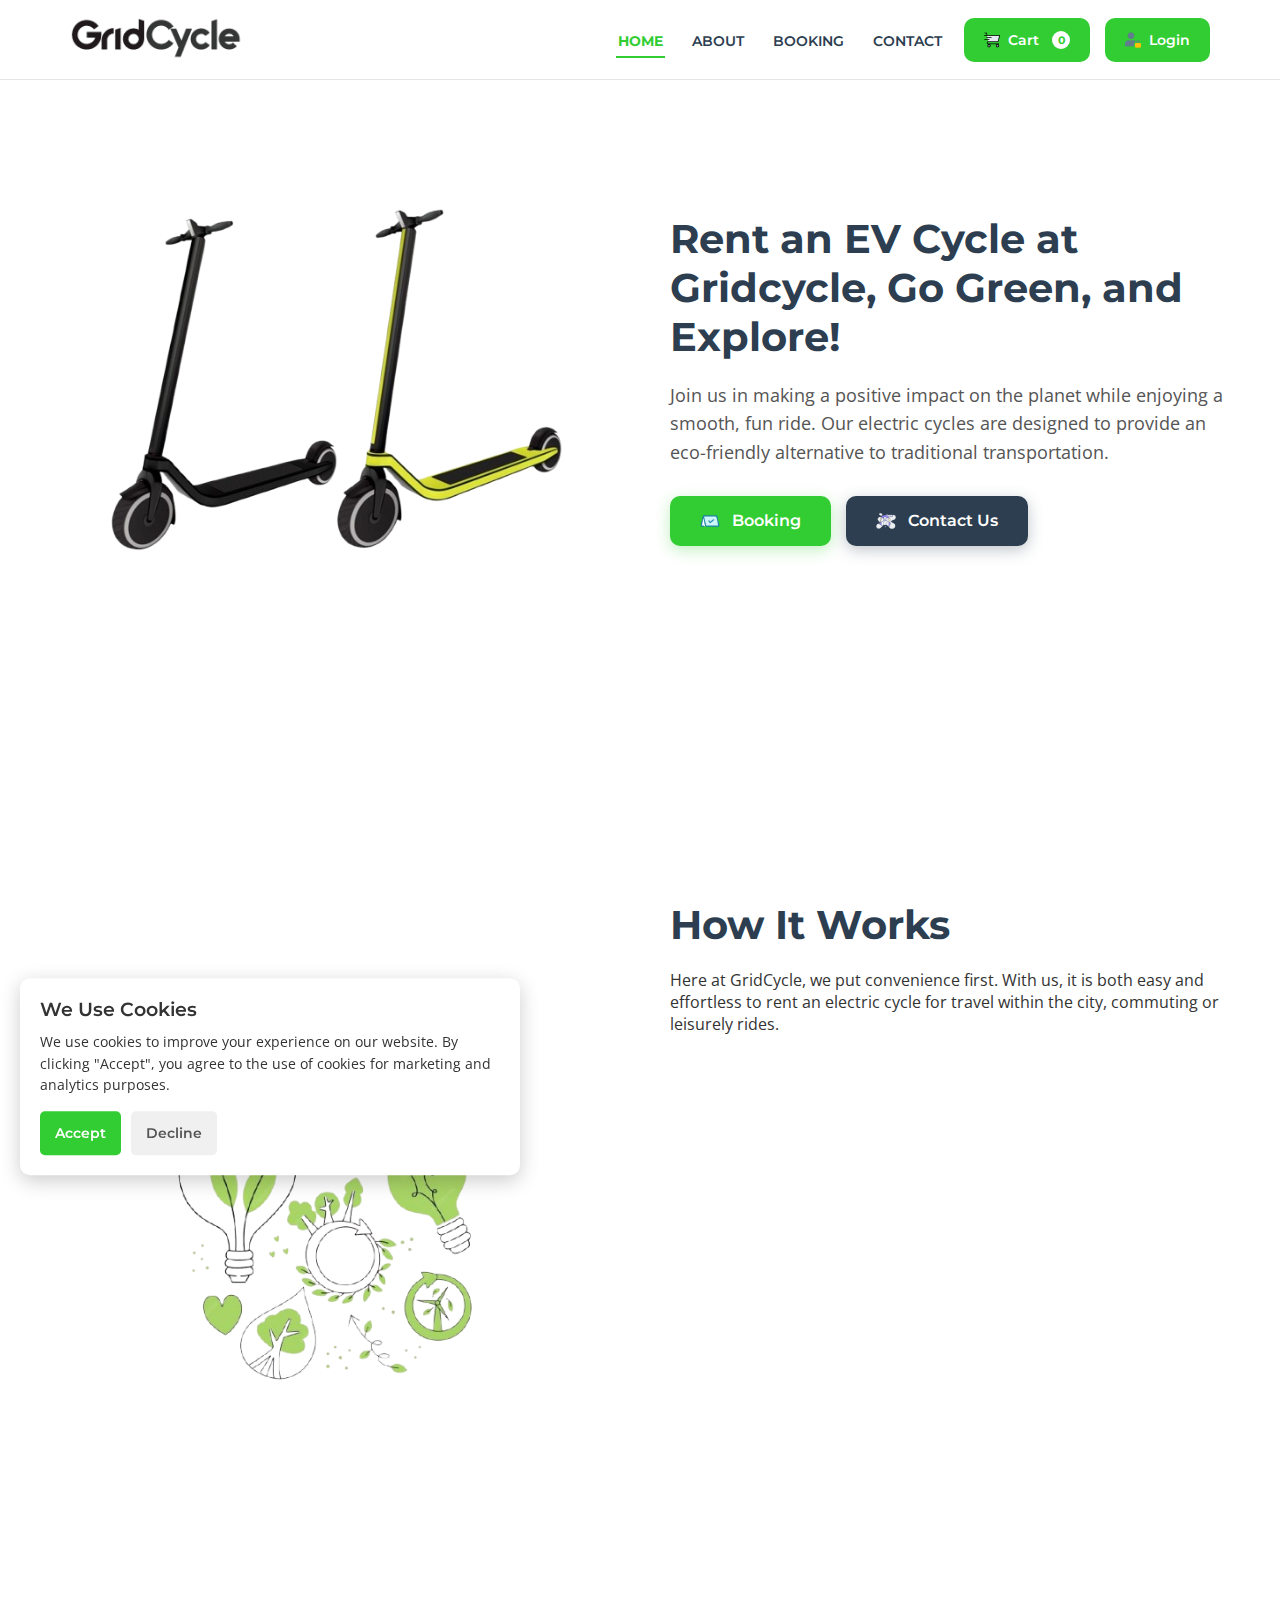
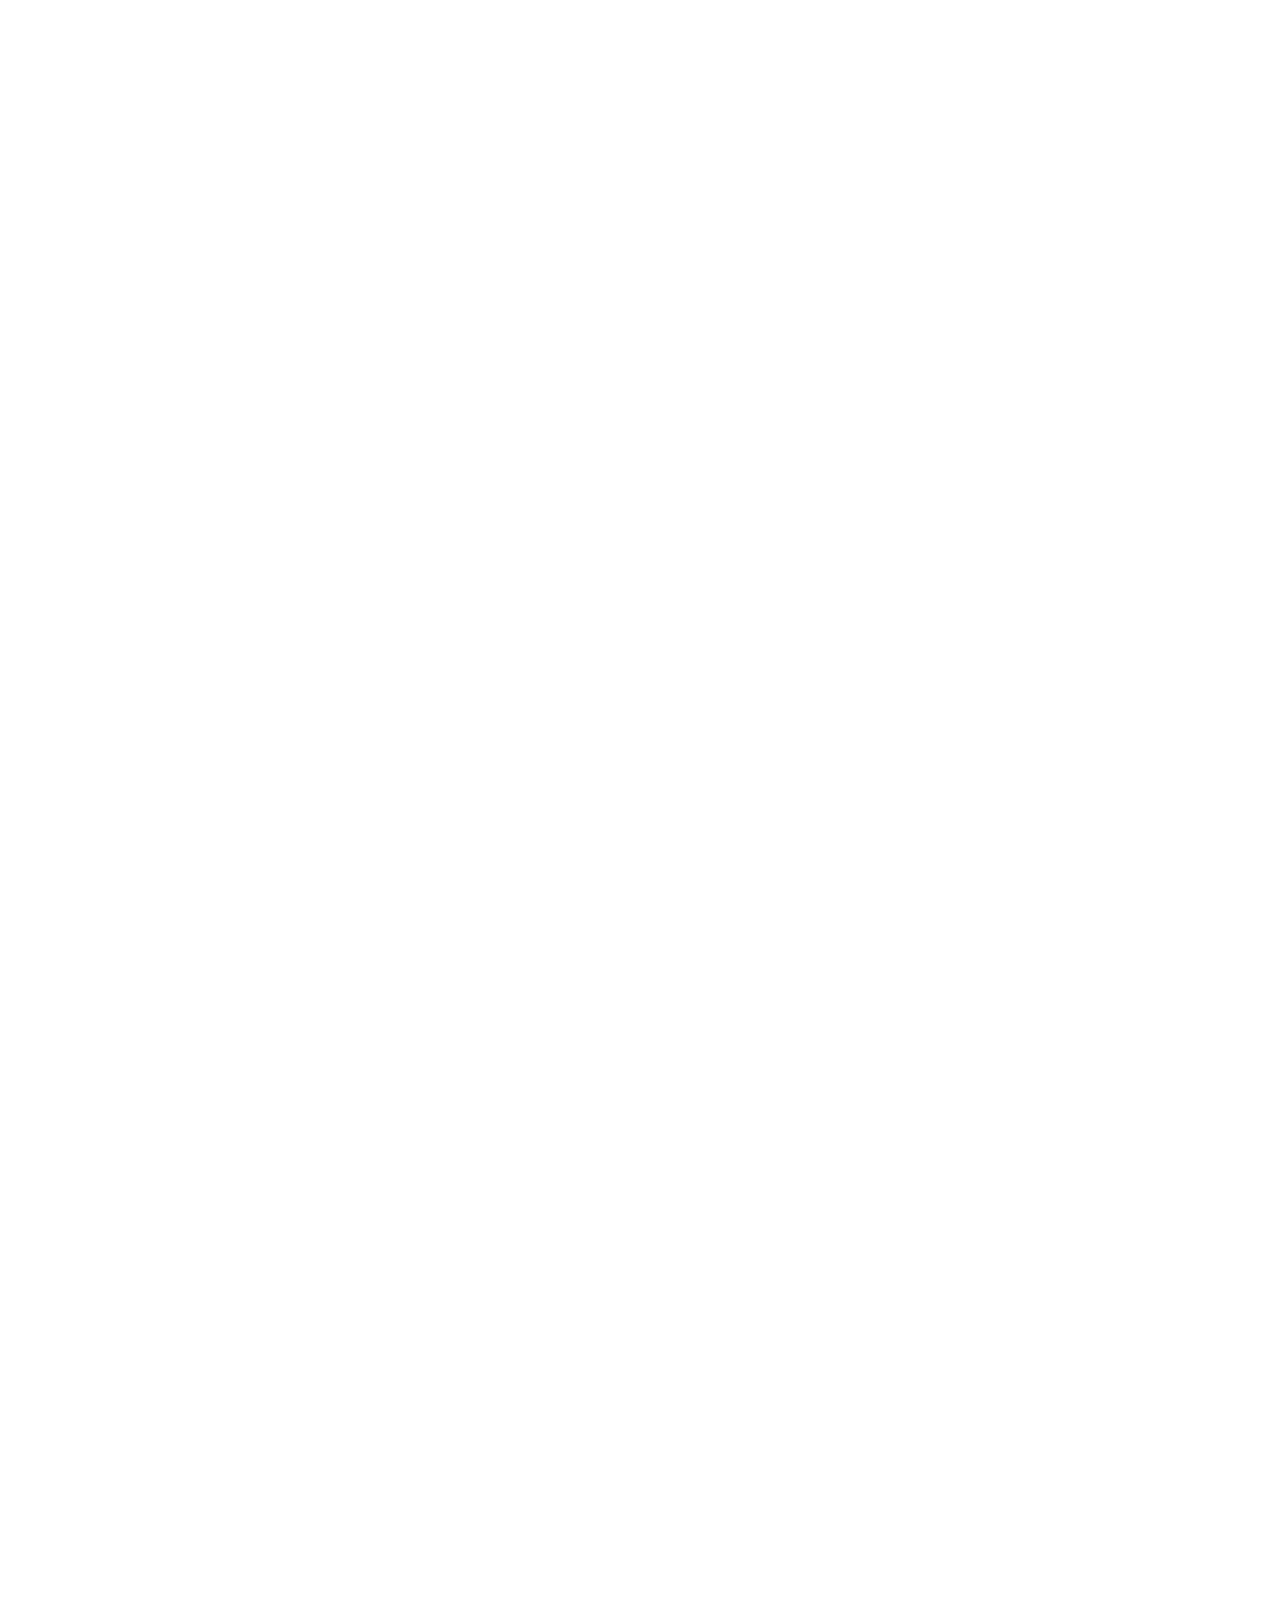
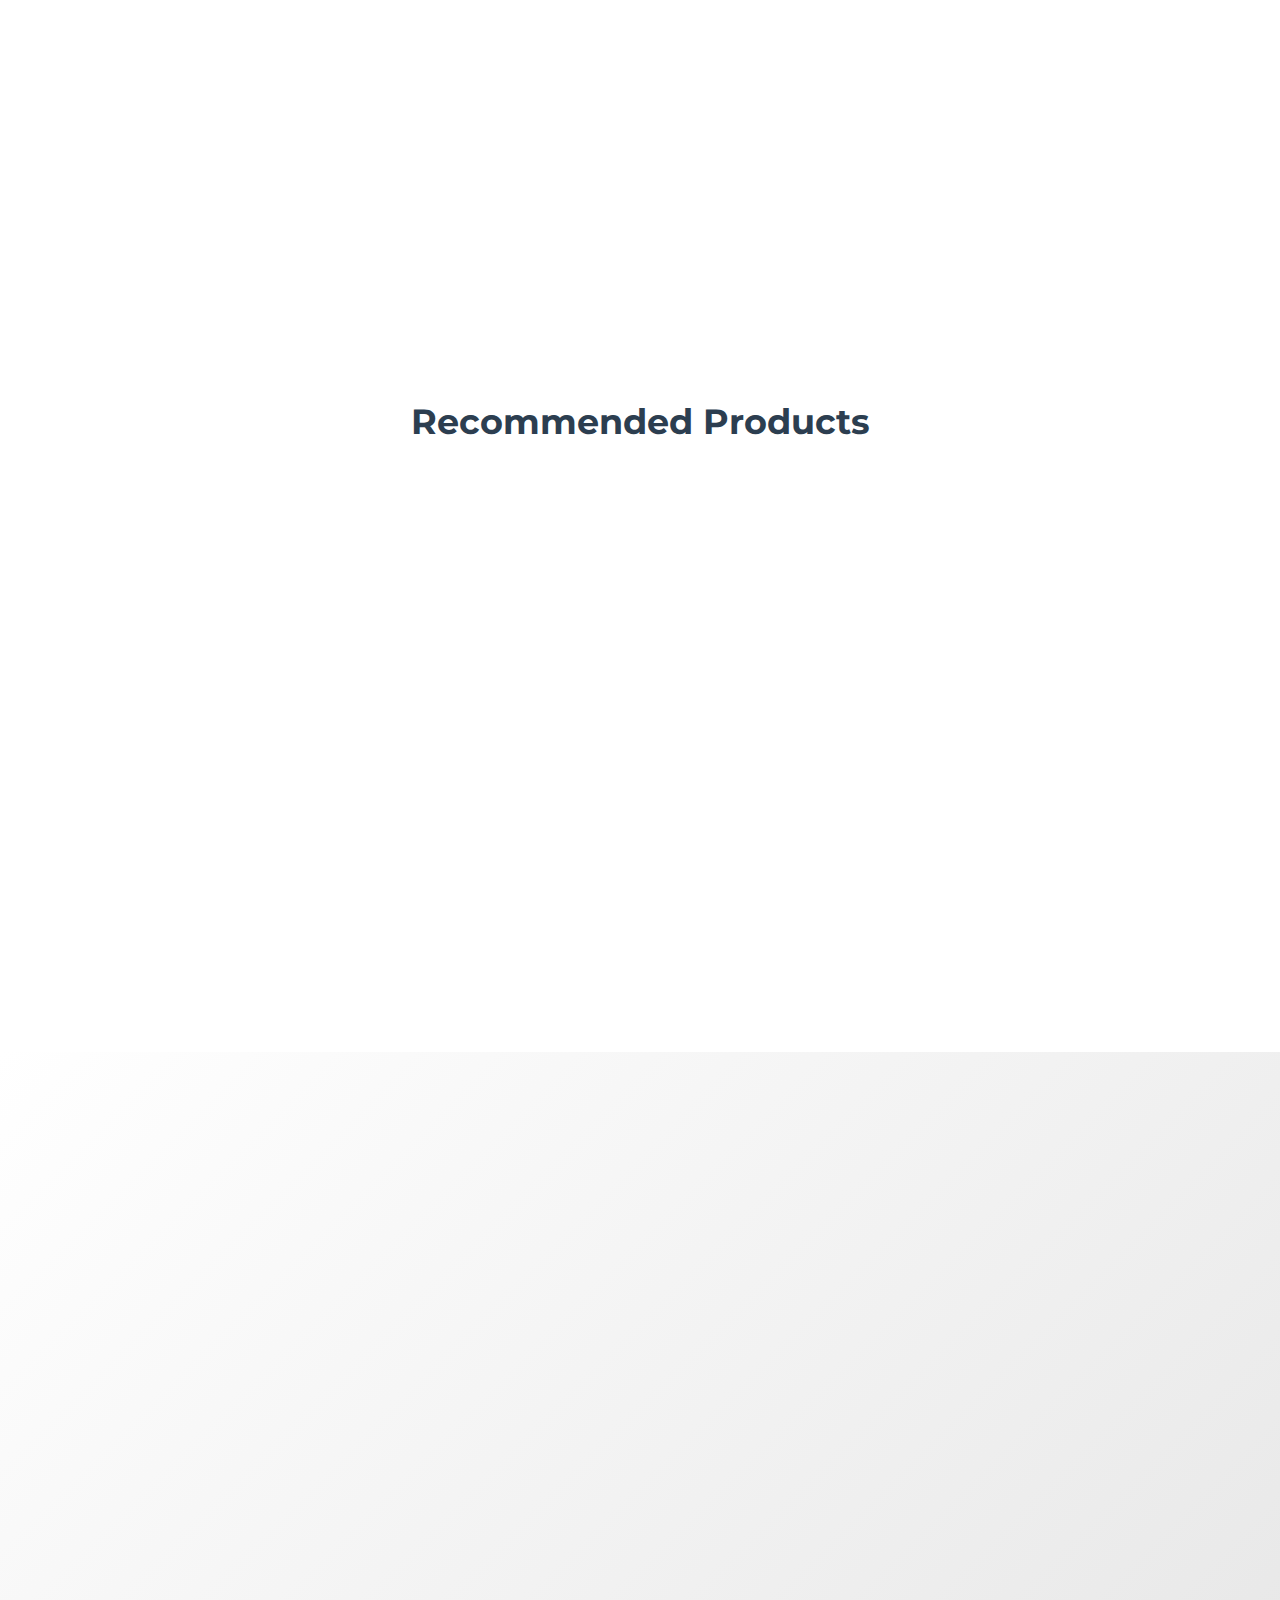
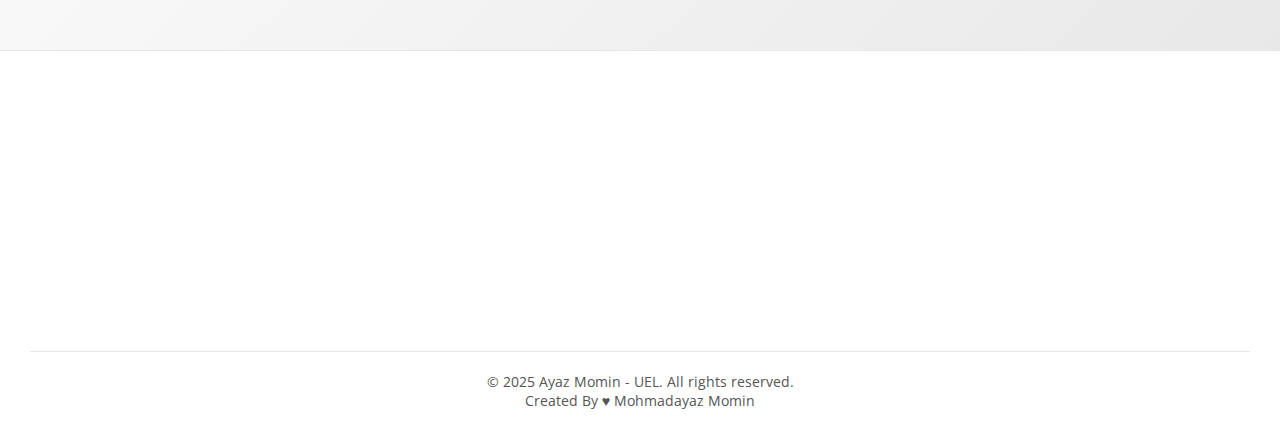
==== commit 848b0a37: "Initial commit" ====
--- a/index.html
+++ b/index.html
@@ -9,6 +9,7 @@
       <link href="https://fonts.googleapis.com/css2?family=Montserrat:wght@300;400;600;700&family=Open+Sans:wght@300;400;600&display=swap" rel="stylesheet" />
       <link rel="stylesheet" href="assets/css/style.css"/>
       <link rel="stylesheet" href="assets/css/cart.css"/>
+      <link rel="stylesheet" href="assets/css/booking.css"/>
       <link rel="icon" href="assets/img/favico.ico" />
    </head>
    <body>
--- a/assets/css/booking.css
+++ b/assets/css/booking.css
@@ -0,0 +1,819 @@
+ .booking-header {
+     text-align: center;
+     margin-bottom: 40px;
+ }
+
+ .products-grid {
+     display: grid;
+     grid-template-columns: repeat(auto-fill, minmax(300px, 1fr));
+     gap: 30px;
+     max-width: 1200px;
+     margin: 0 auto;
+ }
+
+ .product-card {
+     background: white;
+     border-radius: 20px;
+     overflow: hidden;
+     box-shadow: 0 5px 15px rgba(0, 0, 0, 0.05);
+     transition: all 0.3s ease;
+     border: 2px solid #000;
+ }
+
+ .product-card:hover {
+     transform: translateY(-5px);
+     box-shadow: 0 15px 30px rgba(0, 0, 0, 0.1);
+ }
+
+ .product-image {
+     height: 200px;
+     overflow: hidden;
+ }
+
+ .product-image img {
+     width: 100%;
+     height: 100%;
+     object-fit: cover;
+     transition: transform 0.5s ease;
+     border-bottom: 1px solid #000;
+ }
+
+ .product-card:hover .product-image img {
+     transform: scale(1.05);
+ }
+
+ .product-info {
+     padding: 20px;
+ }
+
+ .product-title {
+     font-family: "Montserrat", sans-serif;
+     font-size: 1.3rem;
+     margin-bottom: 10px;
+     color: #2c3e50;
+ }
+
+ .product-price {
+     font-family: "Montserrat", sans-serif;
+     font-weight: 600;
+     color: #32cd32;
+     font-size: 1.2rem;
+     margin-bottom: 15px;
+ }
+
+ .product-features {
+     margin-bottom: 20px;
+     padding-left: 20px;
+ }
+
+ .product-features li {
+     margin-bottom: 8px;
+     position: relative;
+ }
+
+ .product-features li:before {
+     content: "•";
+     color: #32cd32;
+     position: absolute;
+     left: -15px;
+ }
+
+ .book-now-btn {
+     width: 100%;
+     padding: 12px;
+     font-family: "Montserrat", sans-serif;
+     font-weight: 600;
+     background: #32cd32;
+     color: white;
+     border: none;
+     border-radius: 8px;
+     cursor: pointer;
+     transition: all 0.3s ease;
+ }
+
+ .book-now-btn:hover {
+     background: #28a428;
+ }
+
+
+ .modal-overlay {
+     position: fixed;
+     top: 0;
+     left: 0;
+     right: 0;
+     bottom: 0;
+     background: rgba(0, 0, 0, 0.7);
+     display: flex;
+     justify-content: center;
+     align-items: center;
+     z-index: 2000;
+     opacity: 0;
+     visibility: hidden;
+     transition: all 0.3s ease;
+ }
+
+ .modal-overlay.active {
+     opacity: 1;
+     visibility: visible;
+ }
+
+ .booking-modal {
+     background: white;
+     border-radius: 20px;
+     width: 90%;
+     max-width: 800px;
+     max-height: 90vh;
+     overflow-y: auto;
+     padding: 30px;
+     transform: translateY(20px);
+     transition: transform 0.3s ease;
+     position: relative;
+ }
+
+ .modal-overlay.active .booking-modal {
+     transform: translateY(0);
+ }
+
+ .close-modal {
+     position: absolute;
+     top: 20px;
+     right: 20px;
+     background: none;
+     border: none;
+     font-size: 24px;
+     cursor: pointer;
+     color: #555;
+     transition: color 0.3s ease;
+ }
+
+ .close-modal:hover {
+     color: #32cd32;
+ }
+
+ .modal-header {
+     margin-bottom: 30px;
+     text-align: center;
+ }
+
+ .modal-header h2 {
+     font-family: "Montserrat", sans-serif;
+     font-size: 1.8rem;
+     color: #2c3e50;
+ }
+
+ .booking-steps {
+     display: flex;
+     justify-content: center;
+     margin-bottom: 30px;
+ }
+
+ .step {
+     display: flex;
+     flex-direction: column;
+     align-items: center;
+     padding: 0 15px;
+     position: relative;
+ }
+
+ .step-number {
+     width: 40px;
+     height: 40px;
+     border-radius: 50%;
+     background: #f0f0f0;
+     display: flex;
+     justify-content: center;
+     align-items: center;
+     font-family: "Montserrat", sans-serif;
+     font-weight: 600;
+     color: #555;
+     margin-bottom: 10px;
+     transition: all 0.3s ease;
+ }
+
+ .step.active .step-number {
+     background: #32cd32;
+     color: white;
+ }
+
+ .step.completed .step-number {
+     background: #28a428;
+     color: white;
+ }
+
+ .step-title {
+     font-family: "Montserrat", sans-serif;
+     font-size: 0.9rem;
+     color: #555;
+ }
+
+ .step.active .step-title {
+     color: #32cd32;
+     font-weight: 600;
+ }
+
+ .step.completed .step-title {
+     color: #28a428;
+ }
+
+ .step:not(:last-child)::after {
+     content: "";
+     position: absolute;
+     top: 20px;
+     right: -30px;
+     width: 30px;
+     height: 2px;
+     background: #f0f0f0;
+ }
+
+ .step.completed:not(:last-child)::after {
+     background: #28a428;
+ }
+
+ .step-content {
+     display: none;
+ }
+
+ .step-content.active {
+     display: block;
+ }
+
+ .calendar-container {
+     margin-bottom: 30px;
+ }
+
+ .calendar-header {
+     display: flex;
+     justify-content: space-between;
+     align-items: center;
+     margin-bottom: 15px;
+ }
+
+ .calendar-title {
+     font-family: "Montserrat", sans-serif;
+     font-size: 1.2rem;
+     color: #2c3e50;
+ }
+
+ .calendar-nav {
+     display: flex;
+     gap: 10px;
+ }
+
+ .calendar-nav button {
+     background: #f0f0f0;
+     border: none;
+     border-radius: 5px;
+     padding: 5px 10px;
+     cursor: pointer;
+     transition: all 0.3s ease;
+ }
+
+ .calendar-nav button:hover {
+     background: #32cd32;
+     color: white;
+ }
+
+ .calendar-grid {
+     display: grid;
+     grid-template-columns: repeat(7, 1fr);
+     gap: 10px;
+ }
+
+ .calendar-day-header {
+     text-align: center;
+     font-family: "Montserrat", sans-serif;
+     font-size: 0.9rem;
+     color: #555;
+     padding: 5px;
+ }
+
+ .calendar-day {
+     aspect-ratio: 1;
+     display: flex;
+     justify-content: center;
+     align-items: center;
+     border-radius: 10px;
+     cursor: pointer;
+     transition: all 0.3s ease;
+     position: relative;
+ }
+
+ .calendar-day:hover {
+     background: #f0f0f0;
+ }
+
+ .calendar-day.selected {
+     background: #32cd32;
+     color: white;
+ }
+
+ .calendar-day.disabled {
+     color: #ccc;
+     cursor: not-allowed;
+ }
+
+ .calendar-day.disabled:hover {
+     background: transparent;
+ }
+
+ .calendar-day.today {
+     font-weight: bold;
+     color: #32cd32;
+ }
+
+ .calendar-day.selected.today {
+     color: white;
+ }
+
+ .time-slots-container {
+     margin-top: 30px;
+ }
+
+ .time-slots-header {
+     font-family: "Montserrat", sans-serif;
+     font-size: 1.2rem;
+     color: #2c3e50;
+     margin-bottom: 15px;
+ }
+
+ .time-slots-grid {
+     display: grid;
+     grid-template-columns: repeat(auto-fill, minmax(120px, 1fr));
+     gap: 10px;
+ }
+
+ .time-slot {
+     padding: 10px;
+     text-align: center;
+     background: #f0f0f0;
+     border-radius: 5px;
+     cursor: pointer;
+     transition: all 0.3s ease;
+ }
+
+ .time-slot:hover {
+     background: #32cd32;
+     color: white;
+ }
+
+ .time-slot.selected {
+     background: #32cd32;
+     color: white;
+ }
+
+ .time-slot.disabled {
+     background: #f9f9f9;
+     color: #ccc;
+     cursor: not-allowed;
+ }
+
+ .time-slot.disabled:hover {
+     background: #f9f9f9;
+     color: #ccc;
+ }
+
+ .duration-container {
+     margin-top: 30px;
+ }
+
+ .duration-header {
+     font-family: "Montserrat", sans-serif;
+     font-size: 1.2rem;
+     color: #2c3e50;
+     margin-bottom: 15px;
+ }
+
+ .duration-options {
+     display: flex;
+     flex-wrap: wrap;
+     gap: 10px;
+ }
+
+ .duration-option {
+     padding: 10px 15px;
+     background: #f0f0f0;
+     border-radius: 5px;
+     cursor: pointer;
+     transition: all 0.3s ease;
+ }
+
+ .duration-option:hover {
+     background: #32cd32;
+     color: white;
+ }
+
+ .duration-option.selected {
+     background: #32cd32;
+     color: white;
+ }
+
+ .location-container {
+     margin-top: 30px;
+ }
+
+ .location-header {
+     font-family: "Montserrat", sans-serif;
+     font-size: 1.2rem;
+     color: #2c3e50;
+     margin-bottom: 15px;
+ }
+
+ .location-input {
+     width: 100%;
+     padding: 12px 15px;
+     border: 1px solid #ddd;
+     border-radius: 8px;
+     font-family: "Open Sans", sans-serif;
+     font-size: 1rem;
+     transition: all 0.3s ease;
+ }
+
+ .location-input:focus {
+     border-color: #32cd32;
+     outline: none;
+     box-shadow: 0 0 0 3px rgba(50, 205, 50, 0.2);
+ }
+
+ .modal-actions {
+     display: flex;
+     justify-content: space-between;
+     margin-top: 30px;
+ }
+
+ .modal-btn {
+     padding: 12px 25px;
+     border-radius: 10px;
+     font-family: "Montserrat", sans-serif;
+     font-weight: 600;
+     cursor: pointer;
+     transition: all 0.3s ease;
+ }
+
+ .modal-btn.back {
+     background: #f0f0f0;
+     color: #555;
+     border: none;
+ }
+
+ .modal-btn.back:hover {
+     background: #e0e0e0;
+ }
+
+ .modal-btn.next {
+     background: #32cd32;
+     color: white;
+     border: none;
+ }
+
+ .modal-btn.next:hover {
+     background: #28a428;
+ }
+
+ .modal-btn.complete {
+     background: #2c3e50;
+     color: white;
+     border: none;
+ }
+
+ .modal-btn.complete:hover {
+     background: #34495e;
+ }
+
+ .review-details {
+     font-family: "Open Sans", sans-serif;
+     margin-bottom: 15px;
+ }
+
+ .review-details strong {
+     color: #2c3e50;
+ }
+
+
+ .toast {
+     position: fixed;
+     bottom: 30px;
+     left: 50%;
+     transform: translateX(-50%);
+     background: #2c3e50;
+     color: white;
+     padding: 15px 25px;
+     border-radius: 8px;
+     font-family: "Montserrat", sans-serif;
+     font-weight: 500;
+     display: flex;
+     align-items: center;
+     gap: 10px;
+     z-index: 1000;
+     opacity: 0;
+     visibility: hidden;
+     transition: all 0.3s ease;
+     box-shadow: 0 4px 15px rgba(0, 0, 0, 0.2);
+ }
+
+ .toast.show {
+     opacity: 1;
+     visibility: visible;
+     animation: slideUp 0.3s ease;
+ }
+
+ @keyframes slideUp {
+     from {
+         transform: translate(-50%, 20px);
+     }
+
+     to {
+         transform: translate(-50%, 0);
+     }
+ }
+
+ .toast i {
+     font-size: 1.2rem;
+ }
+
+ .toast.success {
+     background: #32cd32;
+ }
+
+ .toast.error {
+     background: #e74c3c;
+ }
+
+ @media (max-width: 768px) {
+     .products-grid {
+         grid-template-columns: 1fr;
+         padding: 0 20px;
+     }
+
+     .step:not(:last-child)::after {
+         display: none;
+     }
+
+     .step-title {
+         display: none;
+     }
+
+     .modal-actions {
+         flex-direction: column;
+         gap: 12px;
+     }
+
+     .modal-btn {
+         width: 100%;
+     }
+ }
+
+ @media (max-width: 768px) {
+
+
+     #menu {
+         position: fixed;
+         top: 80px;
+         left: 0;
+         width: 100%;
+         background: white;
+         flex-direction: column;
+         padding: 20px 30px;
+         box-shadow: 0 10px 20px rgba(0, 0, 0, 0.1);
+         transform: translateY(-150%);
+         transition: transform 0.4s ease;
+         z-index: 999;
+         margin-right: 0;
+     }
+
+     #menu.active {
+         transform: translateY(0);
+     }
+
+     #menu li {
+         margin: 15px 0;
+         width: 100%;
+     }
+
+     #menu li a {
+         font-size: 16px;
+         padding: 10px 0;
+         display: block;
+     }
+
+     .nav-buttons {
+         display: none !important;
+     }
+
+     .mobile-nav-buttons {
+         display: flex;
+         flex-direction: column;
+         gap: 15px;
+         width: 100%;
+         padding: 20px;
+         border-top: 1px solid #eee;
+     }
+
+     .mobile-nav-buttons .nav-btn {
+         width: 100%;
+         justify-content: center;
+     }
+
+     #hamburger {
+         display: flex;
+     }
+
+
+     .nav-btn .cart-count {
+         display: flex !important;
+     }
+ }
+
+ .cta-section {
+     padding: 100px 30px;
+     background: linear-gradient(135deg, white 0%, #e8e8e8 100%);
+ }
+
+ .cta-container {
+     max-width: 1400px;
+     margin: 0 auto;
+ }
+
+ .cta-card {
+     background: #32cd32;
+     border-radius: 20px;
+     padding: 80px;
+     text-align: center;
+     max-width: 1200px;
+     margin: 0 auto;
+     box-shadow: 0 10px 30px rgba(50, 205, 50, 0.2);
+     transition: all 0.6s ease;
+ }
+
+ .cta-card:hover {
+     transform: translateY(-5px);
+     box-shadow: 0 15px 40px rgba(50, 205, 50, 0.3);
+ }
+
+ .cta-heading {
+     font-family: "Montserrat", sans-serif;
+     font-size: 2.8rem;
+     margin-bottom: 20px;
+     color: white;
+     transition: all 0.3s ease;
+ }
+
+ .cta-card:hover .cta-heading {
+     text-shadow: 0 5px 15px rgba(0, 0, 0, 0.1);
+ }
+
+ .cta-text {
+     font-size: 1.3rem;
+     margin-bottom: 40px;
+     color: white;
+     max-width: 800px;
+     margin-left: auto;
+     margin-right: auto;
+     transition: all 0.3s ease;
+ }
+
+ .cta-card:hover .cta-text {
+     transform: scale(1.01);
+ }
+
+ .cta-buttons {
+     display: flex;
+     justify-content: center;
+     gap: 20px;
+     flex-wrap: wrap;
+ }
+
+ .btn {
+     padding: 15px 30px;
+     font-family: "Montserrat", sans-serif;
+     font-size: 1rem;
+     font-weight: 600;
+     border-radius: 10px;
+     cursor: pointer;
+     display: flex;
+     align-items: center;
+     gap: 12px;
+     transition: all 0.3s ease;
+     position: relative;
+     overflow: hidden;
+     min-height: 48px;
+ }
+
+ .btn::after {
+     content: "";
+     position: absolute;
+     top: 0;
+     left: 0;
+     width: 100%;
+     height: 100%;
+     background: rgba(255, 255, 255, 0.1);
+     transform: translateX(-100%);
+     transition: transform 0.4s ease;
+ }
+
+ .btn:hover::after {
+     transform: translateX(0);
+ }
+
+ .cta-btn-white {
+     background: white;
+     color: #2c3e50;
+     font-weight: 700;
+     border: none;
+     min-width: 200px;
+     justify-content: center;
+ }
+
+ .cta-btn-white:hover {
+     background: #f5f5f5;
+     transform: translateY(-3px);
+     box-shadow: 0 8px 25px rgba(255, 255, 255, 0.4);
+ }
+
+ .cta-btn-green {
+     background: #2c3e50;
+     color: white;
+     font-weight: 700;
+     border: none;
+     min-width: 200px;
+     justify-content: center;
+ }
+
+ .cta-btn-green:hover {
+     background: #34495e;
+     transform: translateY(-3px);
+     box-shadow: 0 8px 25px rgba(44, 62, 80, 0.4);
+ }
+
+ @media (max-width: 1200px) {
+     .cta-card {
+         padding: 60px;
+     }
+
+     .cta-heading {
+         font-size: 2.5rem;
+     }
+ }
+
+ @media (max-width: 992px) {
+     .cta-card {
+         padding: 50px 40px;
+     }
+ }
+
+ @media (max-width: 768px) {
+     .cta-section {
+         padding: 80px 20px;
+     }
+
+     .cta-card {
+         padding: 40px 30px;
+     }
+
+     .cta-heading {
+         font-size: 2rem;
+     }
+
+     .cta-text {
+         font-size: 1.1rem;
+     }
+
+     .cta-buttons {
+         flex-direction: column;
+         gap: 15px;
+     }
+
+     .cta-btn-white,
+     .cta-btn-green {
+         width: 100%;
+     }
+ }
+
+ @media (max-width: 576px) {
+     .cta-section {
+         padding: 60px 15px;
+     }
+
+     .cta-card {
+         padding: 30px 20px;
+     }
+
+     .cta-heading {
+         font-size: 1.8rem;
+     }
+ }
+
+ 
+ #useCurrentLocation .fa-spinner {
+     margin-right: 8px;
+     animation: fa-spin 2s infinite linear;
+ }
+
+ @keyframes fa-spin {
+     0% {
+         transform: rotate(0deg);
+     }
+
+     100% {
+         transform: rotate(359deg);
+     }
+ }